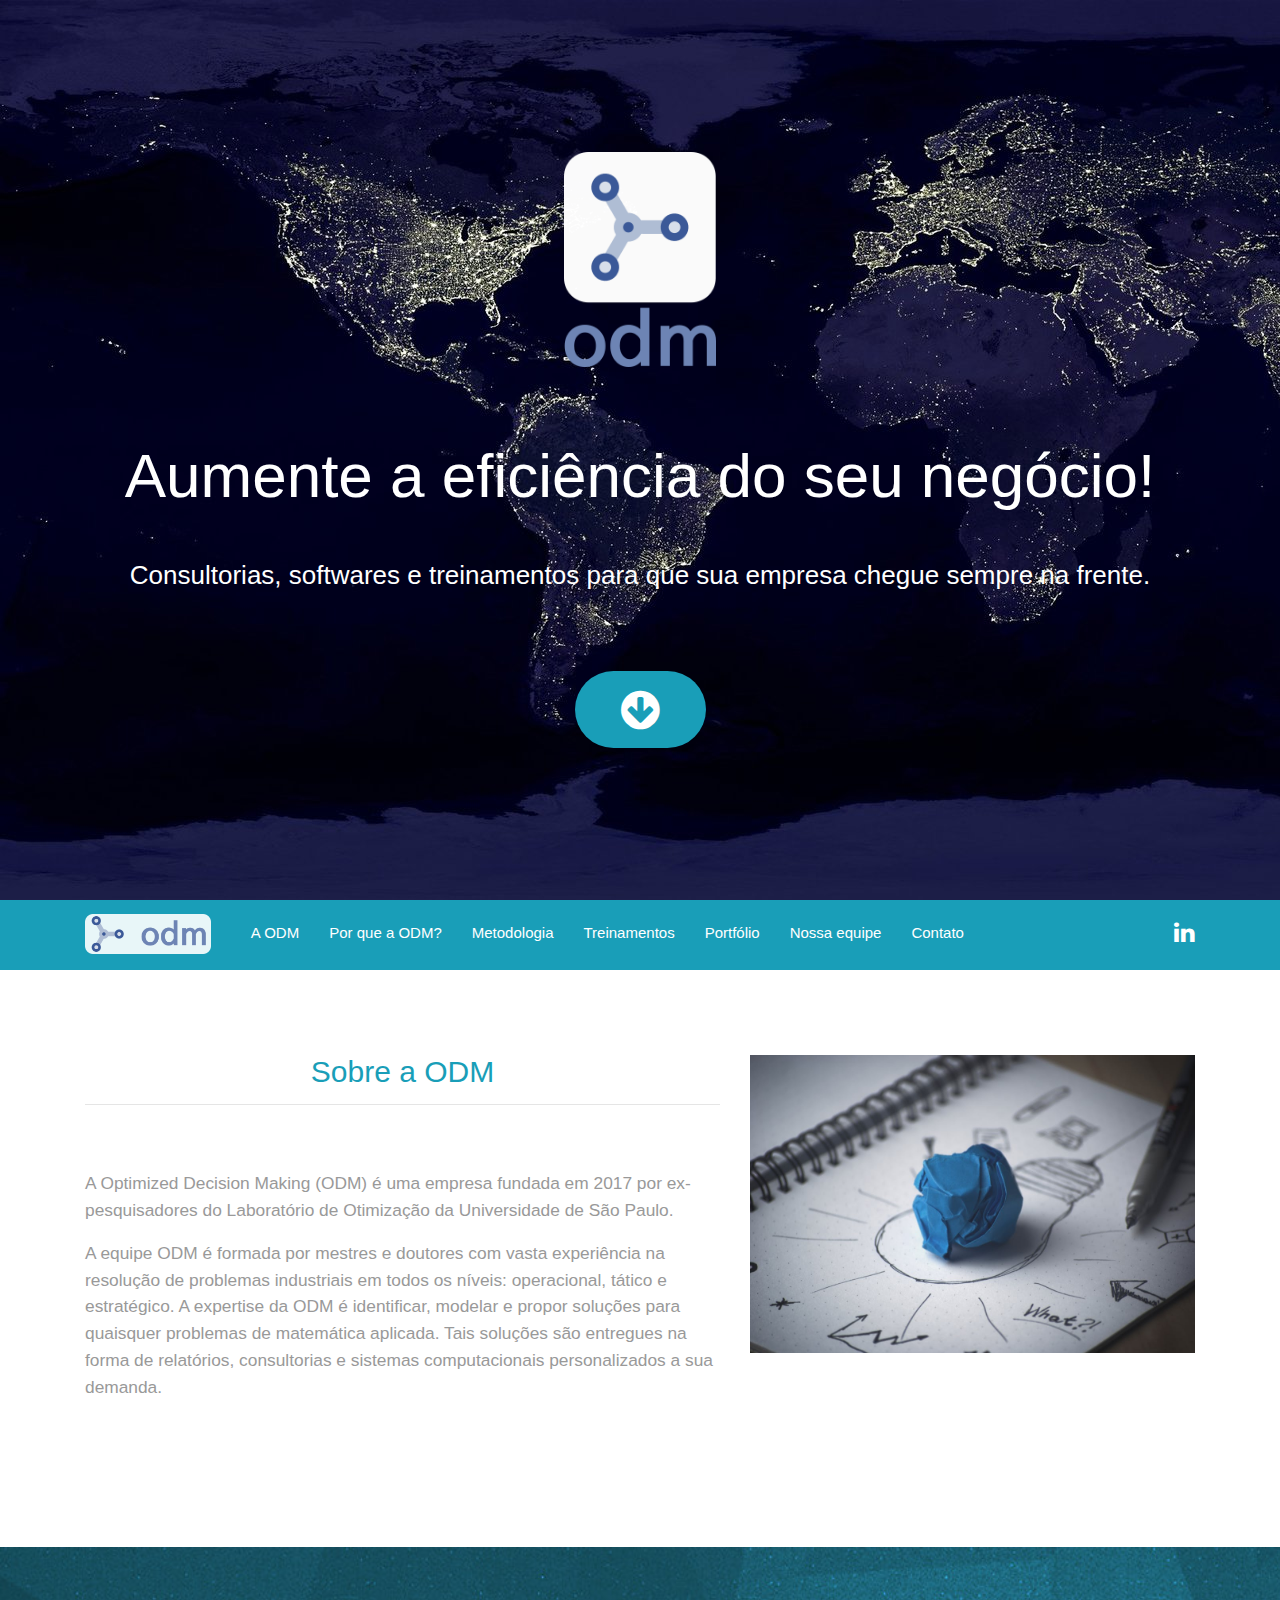
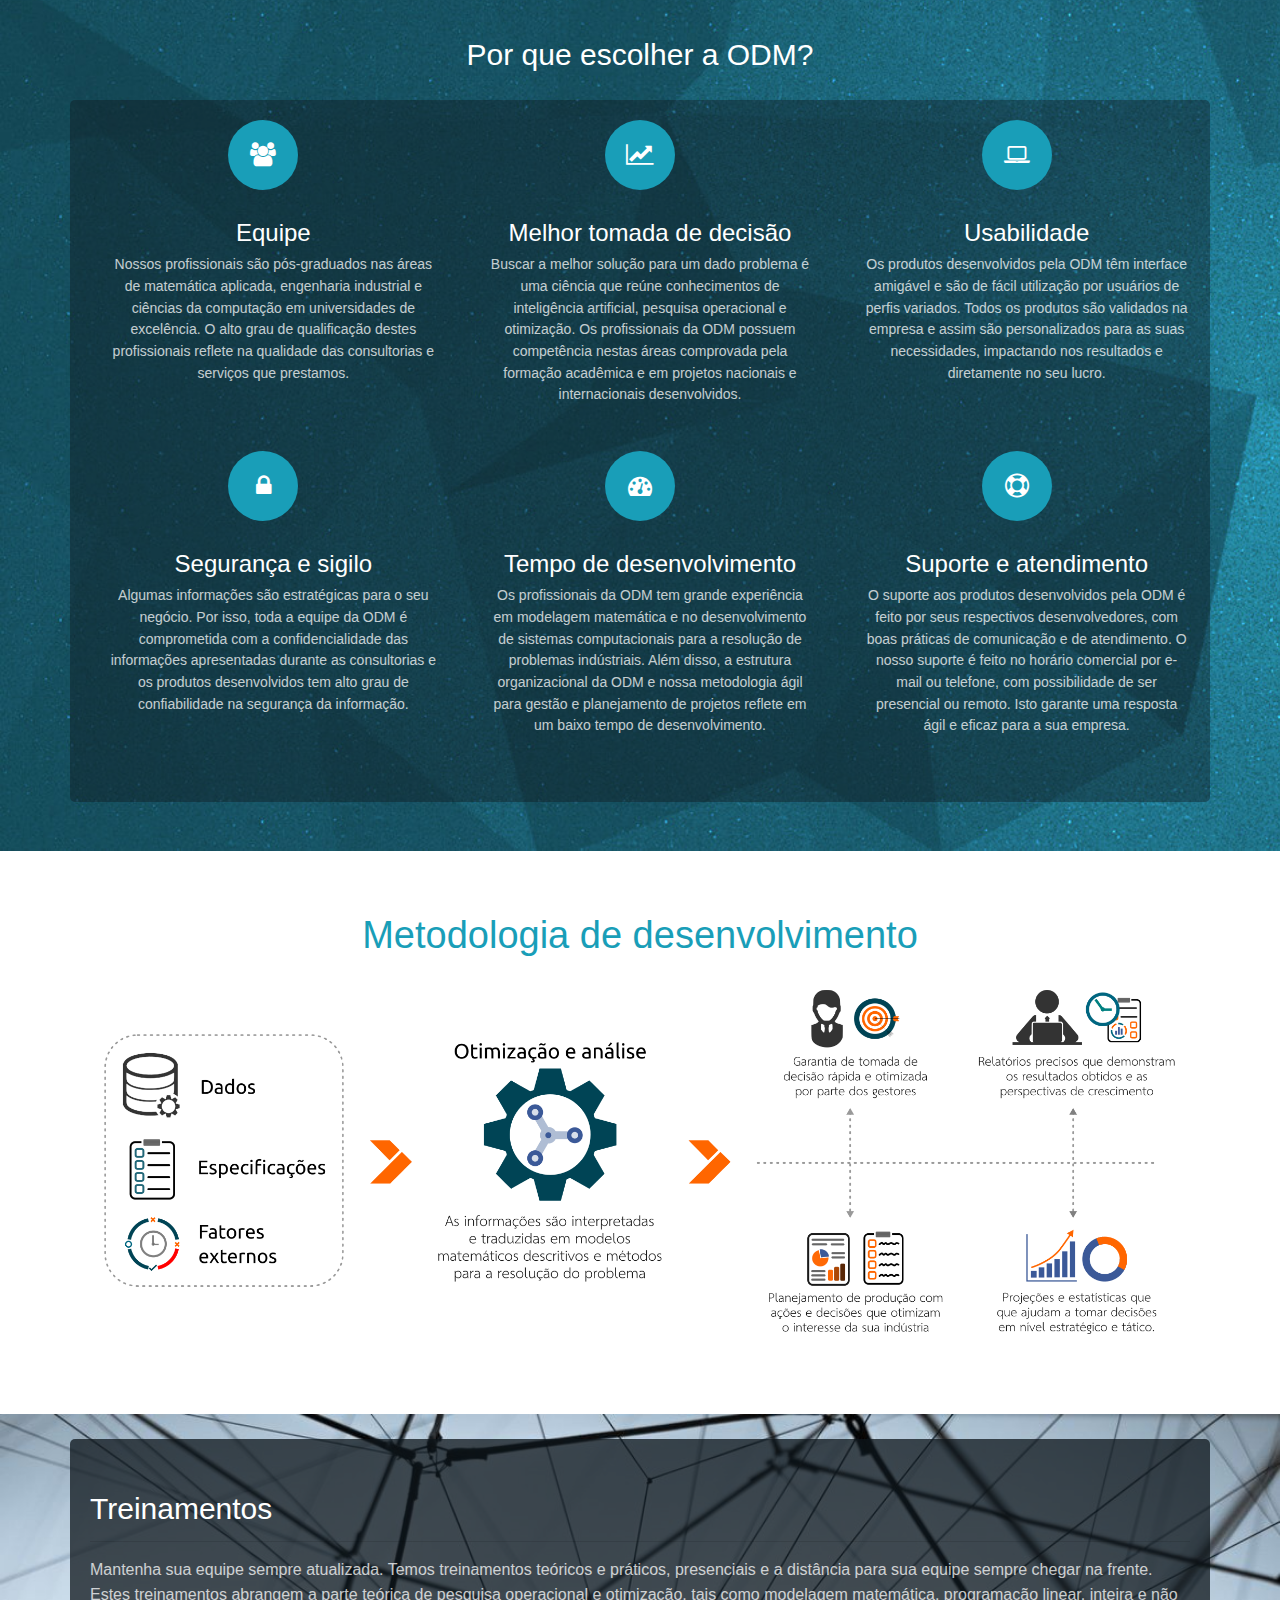
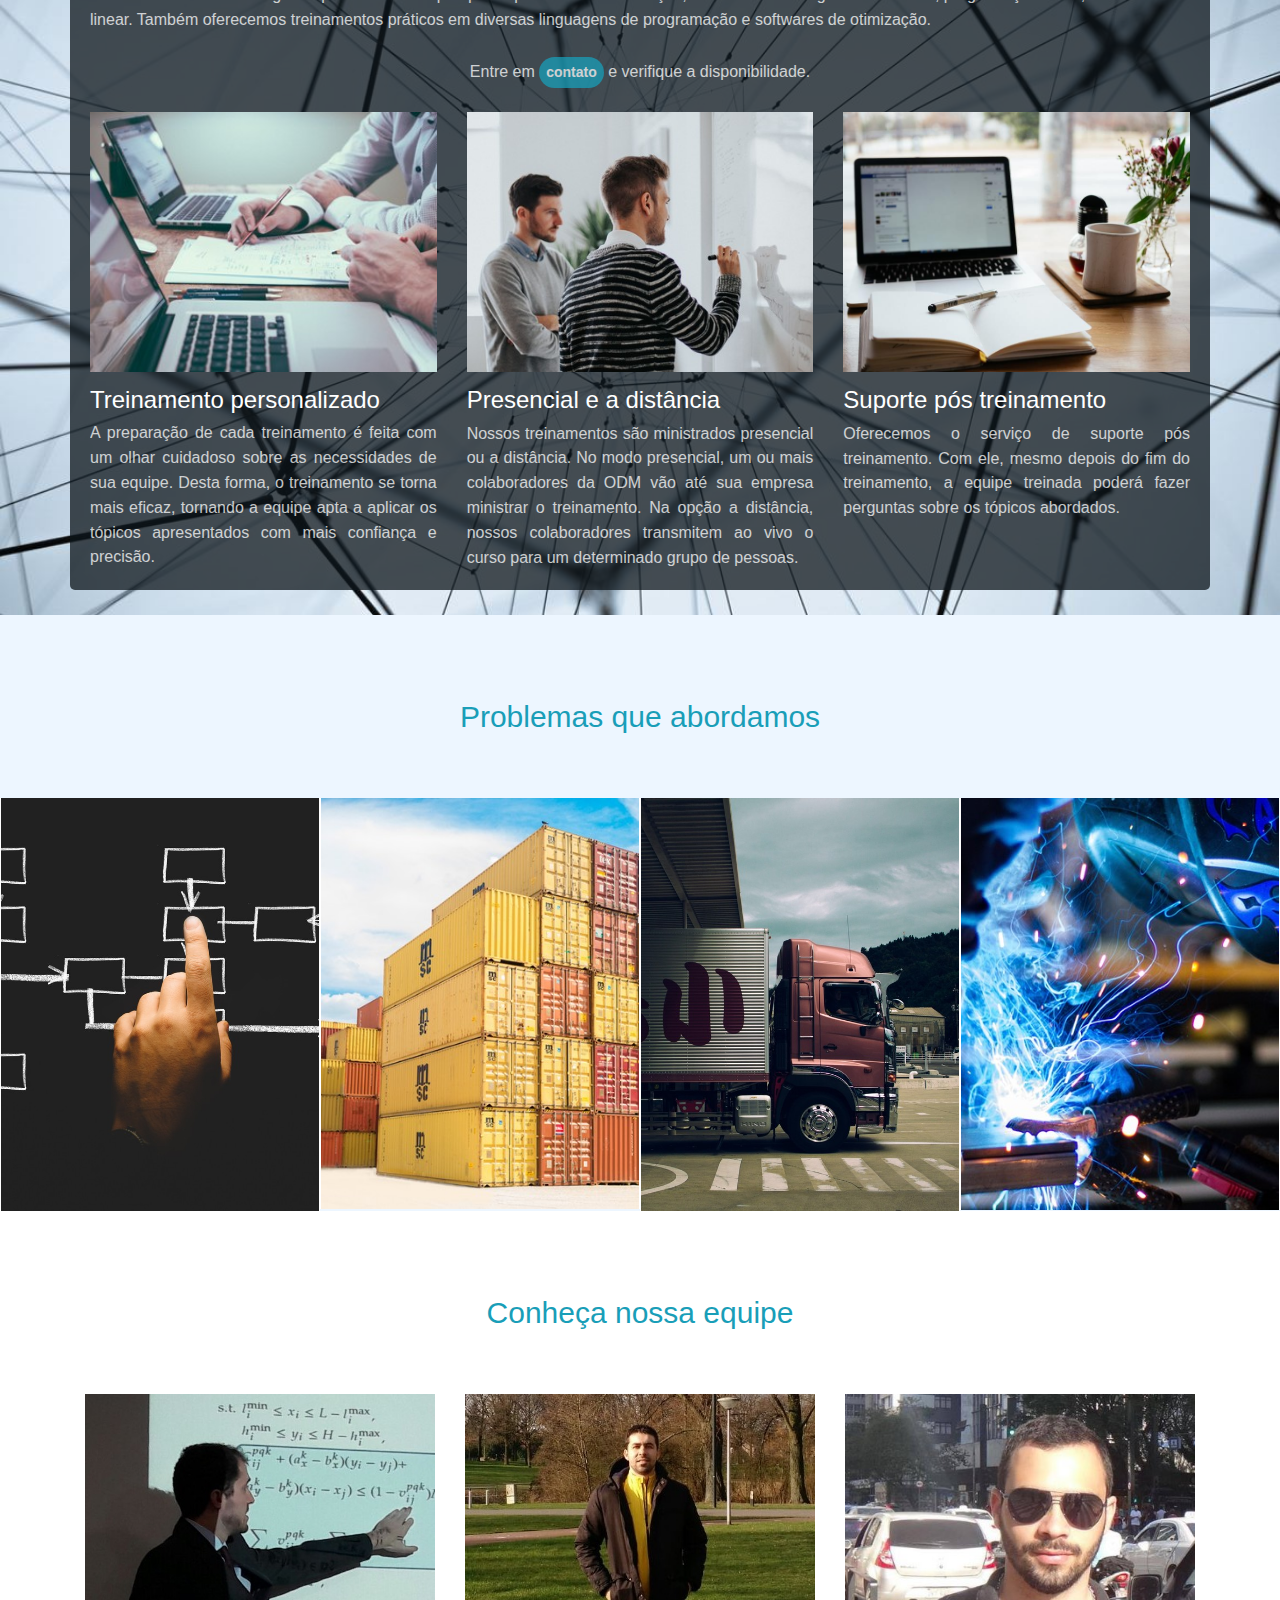
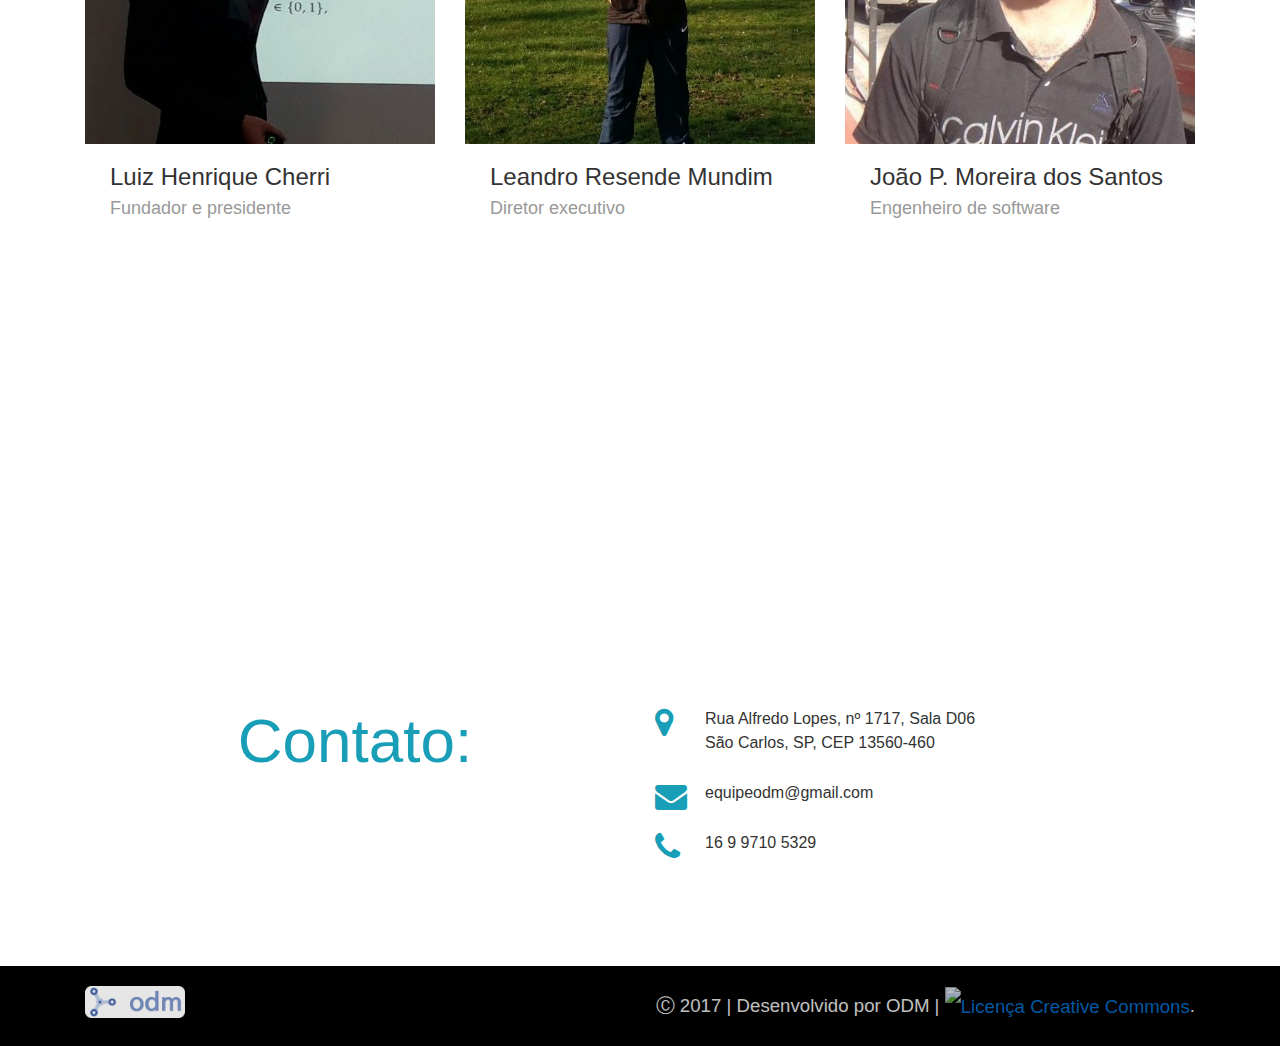
==== index.html @ 111a4052 "Commit message" ====
<!DOCTYPE html>

<html lang="en">
  <head>
    <meta charset="utf-8">
    <title>ODM</title>
    <meta content="width=device-width, initial-scale=1.0" name="viewport">
    <meta content="" name="keywords">
    <meta content="" name="description">
    
    <!-- Facebook Opengraph integration: https://developers.facebook.com/docs/sharing/opengraph -->
    <meta property="og:title" content="">
    <meta property="og:image" content="">
    <meta property="og:url" content="">
    <meta property="og:site_name" content="">
    <meta property="og:description" content="">
    
    <link href="img/favicon.ico" rel="icon">
    <link href="lib/bootstrap/css/bootstrap.min.css" rel="stylesheet">
    <link href="lib/font-awesome/css/font-awesome.min.css" rel="stylesheet">
    <link href="css/style.css" rel="stylesheet">
    
  </head>

  <body>
    <section class="hero">
      <div class="container text-center">
        <div class="row">
          <div class="col-md-12">
            <a class="hero-brand" href="index.html" title="Home"><img alt="Bell Logo" width="90%" src="img/logoB.png"></a>
          </div>
        </div>

        <div class="col-md-12">
          <h1>
            Aumente a eficiência do seu negócio!
          </h1>

          <p class="tagline">
            Consultorias, softwares e treinamentos para que sua empresa chegue sempre na frente.
          </p>
          <a class="btn btn-full" href="#about"><i class="fa fa-arrow-circle-down" style="font-size:45px" aria-hidden="true"></i></a>
        </div>
      </div>
    </section>


    
  <!-- Header -->
  <header id="header">
    <div class="container">
    
      <div id="logo" class="pull-left">
        <a href="index.html"><img src="img/logo2.png" alt="" title="" /></img></a>
      </div>
        
      <nav id="nav-menu-container">
        <ul class="nav-menu">
          <li><a href="#about">A ODM</a></li>
          <li><a href="#whyODM">Por que a ODM?</a></li>
          <li><a href="#metod">Metodologia</a></li>
          <li><a href="#training">Treinamentos</a></li>
          <li><a href="#portfolio">Portfólio</a></li>
          <li><a href="#team">Nossa equipe</a></li>
          <li><a href="#contact">Contato</a></li>
        </ul>
      </nav>
      
      <nav class="nav social-nav pull-right hidden-sm-down">
        <a href="https://www.linkedin.com/company/11337150/" target="_blank"><i class="fa fa-linkedin"></i></a>
      </nav>
    </div>
  </header>
  
    <!-- About -->
    <section class="about" id="about">
      <div class="container">
        <div class="row">
            <div class="feature-col col-lg-7 col-xs-6">
                <h2 class="text-center" style="color: #199EB8;">
                    Sobre a ODM
                    <hr>
               </h2>
                  <p style="font-size: 13pt">
                    A Optimized Decision Making (ODM) é uma empresa fundada em 2017 por ex-pesquisadores do Laboratório de Otimização da Universidade de São Paulo.
                  </p>
                  <p style="font-size: 13pt">
                      A equipe ODM é formada por mestres e doutores com vasta experiência na resolução de problemas industriais em todos os níveis: operacional, tático e estratégico. 
                      A expertise da ODM é identificar, modelar e propor soluções para quaisquer problemas de matemática aplicada. 
                      Tais soluções são entregues na forma de relatórios, consultorias e sistemas computacionais personalizados a sua demanda.<!--, que são desenvolvidos de forma personalizada para que os processos da empresa contratante possam continuar da melhor forma. 
                      Os sistemas computacionais utilizam computação em nuvem e software como serviço, mas dependendo da aplicação pode ser desenvolvido um sistema local.-->
                  </p>
            </div>
            <div class="feature-col col-lg-5 col-xs-6">
                <a><img src="img/idea.jpg" width="100%" alt="" title="" /></img></a>
            </div>
          </div>

        <!--div class="row stats-row">
          <div class="stats-col text-center col-md-3 col-sm-6">
            <div class="circle">
              <span class="stats-no" data-toggle="counter-up">20</span> Artigos publicados
            </div>
          </div>

          <div class="stats-col text-center col-md-3 col-sm-6">
            <div class="circle">
              <span class="stats-no" data-toggle="counter-up">79</span> ???
            </div>
          </div>

          <div class="stats-col text-center col-md-3 col-sm-6">
            <div class="circle">
              <span class="stats-no" data-toggle="counter-up">1,463</span> ???
            </div>
          </div>

          <div class="stats-col text-center col-md-3 col-sm-6">
            <div class="circle">
              <span class="stats-no" data-toggle="counter-up">15</span> ???
            </div>
          </div>
        </div>
      </div-->
    </section>

    

    <!-- Features -->
    <section class="cta" id="whyODM" data-bg-img="img/parallax-bg.jpg" data-settings='{"stellar-background-ratio": 0.6}' data-toggle="parallax-bg">
      
      <h2 class="text-center"> <br/> <br/>
        Por que escolher a ODM?
      </h2>
      
      <br/>

      <div class="container" style="background-color: rgba(14, 22, 27, 0.4); padding: 20px; border-radius:5px">
        

        <div class="row">

          <div class="feature-col col-lg-4 col-md-4 col-xs-12">
            <div class="card card-block text-center" style="background-color: rgba(255, 255, 255, 0)">
              <div>
                <div class="feature-icon">
                  <span class="fa fa-group"></span>
                </div>
              </div>

              <div>
                <h3>
                  Equipe
                </h3>

                <p>
                    Nossos profissionais são pós-graduados nas áreas de matemática aplicada, engenharia industrial e ciências da computação em universidades de excelência. 
                    O alto grau de qualificação destes profissionais reflete na qualidade das consultorias e serviços que prestamos.
                </p>
              </div>
            </div>
          </div>

          <div class="feature-col col-lg-4 col-md-4 col-xs-12">
            <div class="card card-block text-center" style="background-color: rgba(255, 255, 255, 0)">
              <div>
                <div class="feature-icon">
                  <span class="fa fa-line-chart"></span>
                </div>
              </div>

              <div>
                <h3>
                  Melhor tomada de decisão
                </h3>

                <p>
                  Buscar a melhor solução para um dado problema é uma ciência que reúne conhecimentos de inteligência artificial, pesquisa operacional e otimização.  
                  Os profissionais da ODM possuem competência nestas áreas comprovada pela formação acadêmica e em projetos nacionais e internacionais desenvolvidos.
                </p>
              </div>
            </div>
          </div>


          <div class="feature-col col-lg-4 col-md-4 col-xs-12">
            <div class="card card-block text-center" style="background-color: rgba(255, 255, 255, 0)">
              <div>
                <div class="feature-icon">
                  <span class="fa fa-laptop"></span>
                </div>
              </div>

              <div>
                <h3>
                  Usabilidade
                </h3>

                <p>
                    Os produtos desenvolvidos pela ODM têm interface amigável e são de fácil utilização por usuários de perfis variados. 
                    Todos os produtos são validados na empresa e assim são personalizados para as suas necessidades, impactando nos resultados e diretamente no seu lucro. 
                </p>
              </div>
            </div>
          </div>
        </div>



        <div class="row">
          <div class="feature-col col-lg-4 col-md-4 col-xs-12">
            <div class="card card-block text-center" style="background-color: rgba(255, 255, 255, 0)">
              <div>
                <div class="feature-icon">
                  <span class="fa fa-lock"></span>
                </div>
              </div>

              <div>
                <h3>
                  Segurança e sigilo
                </h3>

                <p>
                    Algumas informações são estratégicas para o seu negócio. 
                    Por isso, toda a equipe da ODM é comprometida com a confidencialidade das informações apresentadas durante as consultorias e os produtos desenvolvidos tem alto grau de confiabilidade na segurança da informação.
                </p>
              </div>
            </div>
          </div>

          <div class="feature-col col-lg-4 col-md-4 col-xs-12">
            <div class="card card-block text-center" style="background-color: rgba(255, 255, 255, 0)">
              <div>
                <div class="feature-icon">
                  <span class="fa fa-dashboard"></span>
                </div>
              </div>

              <div>
                <h3>
                  Tempo de desenvolvimento
                </h3>

                <p>
                    Os profissionais da ODM tem grande experiência em modelagem matemática e no desenvolvimento de sistemas computacionais para a resolução de problemas indústriais. 
                    Além disso, a estrutura organizacional da ODM e nossa metodologia ágil para gestão e planejamento de projetos reflete em um baixo tempo de desenvolvimento.
                </p>
              </div>
            </div>
          </div>

          <div class="feature-col col-lg-4 col-md-4 col-xs-12">
            <div class="card card-block text-center" style="background-color: rgba(255, 255, 255, 0)">
                <div>
                  <div class="feature-icon">
                    <span class="fa fa-support"></span>
                  </div>
                </div>
  
                <div>
                  <h3>
                    Suporte e atendimento
                  </h3>
  
                  <p>
                      O suporte aos produtos desenvolvidos pela ODM é feito por seus respectivos desenvolvedores, com boas práticas de comunicação e de atendimento. 
                      O nosso suporte é feito no horário comercial por e-mail ou telefone, com possibilidade de ser presencial ou remoto. 
                      Isto garante uma resposta ágil e eficaz para a sua empresa.
                  </p>
                </div>
              </div>
            </div>


        </div>
      </div>
      <br/>
    </section>





    <!-- NOSSA METODOLOGIA ######################################################################### -->
    <section class="metod" id="metod">
      <h1 id="h1_test">Metodologia de desenvolvimento</h1> 
      <div class="container-fluid" id="metodo">
        <img class="img-circle" alt="" width="100%" src="img/metodology.png">
      </div>
    </section>

    <section class="cta" id="training" data-bg-img="img/cover5.jpeg" data-settings='{"stellar-background-ratio": 0.6}' data-toggle="parallax-bg">
      <div class="container" style="background-color: rgba(14, 22, 27, 0.75); padding: 20px; border-radius:5px">
        
        <h2> <br/>
          Treinamentos
        </h2>
        <hr/>

        <p>
            Mantenha sua equipe sempre atualizada. 
            Temos treinamentos teóricos e práticos, presenciais e a distância para sua equipe sempre chegar na frente. 
            Estes treinamentos abrangem a parte teórica de pesquisa operacional e otimização, tais como modelagem matemática, programação linear, inteira e não linear. 
            Também oferecemos treinamentos práticos em diversas linguagens de programação e softwares de otimização.            
        </p>

        <br/>

        <p style="text-align:center">
          Entre em 
          <a class="btn btn-sm" style="padding: 6px;" href="#contact"> contato </a> 
          e verifique a disponibilidade.
        </p>


        <br/>

        <div class="row">
            <div class="col-md-4 col-sm-12 text-lg-left text-center">
                <img alt="" width="100%" src="img/train5.jpg">
                
                <div>
                  <h3>Treinamento personalizado</h3>
  
                  <p style="text-align:justify">
                      A preparação de cada treinamento é feita com um olhar cuidadoso sobre as necessidades de sua equipe. 
                      Desta forma, o treinamento se torna mais eficaz, tornando a equipe apta a aplicar os tópicos apresentados com mais confiança e precisão. 
                  </p>
                </div>
            </div>
          <div class="col-md-4 col-sm-12 text-lg-left text-center" >
              <img alt="" width="100%" p src="img/train2.jpg">

              <div>
                <h3> Presencial e a distância</h3>

                <p style="text-align:justify">
                    Nossos treinamentos são ministrados presencial ou a distância. 
                    No modo presencial, um ou mais colaboradores da ODM vão até sua empresa ministrar o treinamento. 
                    Na opção a distância, nossos colaboradores transmitem ao vivo o curso para um determinado grupo de pessoas.
                  </p>
              </div>
          </div>
          <div class="col-md-4 col-sm-12 text-lg-left text-center">
              <img alt="" width="100%" src="img/train4.jpg">
              
              <div>
                <h3>Suporte pós treinamento</h3>

                <p style="text-align:justify">
                  Oferecemos o serviço de suporte pós treinamento.
                  Com ele, mesmo depois do fim do treinamento, a equipe treinada poderá fazer perguntas sobre os tópicos abordados.
                </p>
              </div>
          </div>
        </div>
      </div>
    </section>


    <!-- Portfolio -->
    <section class="portfolio" id="portfolio">
      <div class="container text-center">
        <h2>
          Problemas que abordamos
        </h2>
      </div>

      <div class="portfolio-grid">
        <div class="row">
          <div class="col-lg-3 col-sm-6 col-xs-12">
            <div class="card card-block">
              <a><img alt="" src="img/tr2.jpg">
              <div class="portfolio-over">
                <div>
                  <h3 class="card-title">
                    Supply chain
                  </h3>

                  <p class="card-text">
                      Nossos funcionários podem modelar, otimizar e propor ferramentas computacionais para os seus problemas de Supply Chain.
                  </p>
                </div>
              </div></a>
            </div>
          </div>

          <div class="col-lg-3 col-sm-6 col-xs-12">
            <div class="card card-block">
              <a><img alt="" src="img/tr1.jpg">
              <div class="portfolio-over">
                <div>
                  <h3 class="card-title">
                    Problemas de empacotamento
                  </h3>

                  <p class="card-text">
                      Temos ferramentas computacionais robustas para reduzir os custos e o desperdício com os problemas de corte unidimensional, bidimensional como retângulos e itens complexos como engrenagens. Além disso, reduzimos o desperdício de espaço em problemas de empacotamento de itens tridimensionais.
                  </p>
                </div>
              </div></a>
            </div>
          </div>

          <div class="col-lg-3 col-sm-6 col-xs-12">
            <div class="card card-block">
              <a><img alt="" src="img/tr4.jpg">
              <div class="portfolio-over">
                <div>
                  <h3 class="card-title">
                    Planejamento de transporte / logística
                  </h3>

                  <p class="card-text">
                      Quer encontrar o melhor caminho para entregar ou recolher seus produtos?
                      Nossos algoritmos encontram a rota de custo mínimo, reduzindo o desperdício de dinheiro e de tempo. 
                  </p>
                </div>
              </div></a>
            </div>
          </div>

          <div class="col-lg-3 col-sm-6 col-xs-12">
            <div class="card card-block">
              <a><img alt="" src="img/tr5.jpg">
              <div class="portfolio-over">
                <div>
                  <h3 class="card-title">
                    Planejamento e sequenciamento da produção
                  </h3>

                  <p class="card-text">
                      Pensou em organizar a sua linha de produção ou planejar a melhor sequência para produzir os seus produtos? Temos a solução mais econômica. Planejar e sequenciar a produção é uma especialidade da ODM.   
                  </p>
                </div>
              </div></a>
            </div>
          </div>
        </div>
      </div>
    </section>



    <!-- Team -->
    <section class="team" id="team">
      <div class="container">
        <h2 class="text-center">
          Conheça nossa equipe
        </h2>

        <div class="row">
          <div class="col-sm-4 col-xs-6">
            <div class="card card-block">
              <a><img alt="Luiz Henrique Cherri" class="team-img" src="img/fotocherri3.jpg">
              <div class="card-title-wrap">
                <span class="card-title">Luiz Henrique Cherri</span> <span class="card-text">Fundador e presidente</span>
              </div>

              <div class="team-over">
                <h4 class="hidden-md-down">
                  Entre em contato
                </h4>

                <nav class="social-nav">
                  <a href="https://www.linkedin.com/in/luiz-henrique-cherri-08210529/" target="_blank"><i class="fa fa-linkedin"></i></a> 
                  <a href="http://lattes.cnpq.br/2041492253830137"  target="_blank"><img alt="" class="team-img" src="img/lattes.png" style="width: 3.5mm"></a> 
                  <!--a href="#"><i class="fa fa-envelope" target="_blank"></i></a-->
                </nav>

                <p>
                  Doutor em Ciências da Computação e Matemática Computacional pela Universidade de São Paulo
                </p>
                <p>
                  Doutor em Engenharia e Gestão Indústrial pela Universidade do Porto
                </p>
              </div></a>
            </div>
          </div>

          <div class="col-sm-4 col-xs-6">
            <div class="card card-block">
              <a><img alt="Leandro Resende Mundim" class="team-img" src="img/fotoleandro.jpg">
              <div class="card-title-wrap">
                <span class="card-title">Leandro Resende Mundim</span> <span class="card-text">Diretor executivo</span>
              </div>

              <div class="team-over">
                <h4 class="hidden-md-down">
                  Entre em contato
                </h4>

                <nav class="social-nav">
                  <a href="https://www.linkedin.com/in/leandromundim/" target="_blank"><i class="fa fa-linkedin"></i></a> 
                  <a href="http://lattes.cnpq.br/9422218269055551" target="_blank"><img alt="" class="team-img" src="img/lattes.png" style="width: 3.5mm"></a> 
                  <!--a href="#"><i class="fa fa-envelope" target="_blank"></i></a-->
                </nav>

                <p>
                  Doutor em Ciências da Computação e Matemática Computacional pela Universidade de São Paulo
                </p>
              </div></a>
            </div>
          </div>

          <div class="col-sm-4 col-xs-6">
            <div class="card card-block">
              <a><img alt="João" class="team-img" src="img/fotojoao.jpg">
              <div class="card-title-wrap">
                <span class="card-title">João P. Moreira dos Santos</span> <span class="card-text">Engenheiro de software</span>
              </div>

              <div class="team-over">
                <h4 class="hidden-md-down">
                  Entre em contato
                </h4>

                <nav class="social-nav">
                  <a href="https://www.linkedin.com/in/joaomoreira22" target="_blank"><i class="fa fa-linkedin"></i></a> 
                  <a href="http://lattes.cnpq.br/2474278895768267" target="_blank"><img alt="" class="team-img" src="img/lattes.png" style="width: 3.5mm"></a> 
                  <!--a href="#"><i class="fa fa-envelope" target="_blank"></i></a-->
                </nav>

                <p>
                  Mestre em Ciências da Computação Pela Universidade Federal de São Carlos.
                </p>
              </div></a>
            </div>
          </div>
        </div>
    </section>
    <!-- Team -->

    <div id='gmap_canvas' style='height:300px;width:100%;'></div>
      <style>#gmap_canvas img{max-width:none!important;background:none!important}</style>
    </div> 
      
    <section id="contact">
      <div class="container">

        <div class="row">

          <div class="col-md-6 text-center">
              <h1 class="section-title" style="color: #199EB8">Contato:</h1>  <br/>
          </div>
          <div class="col-lg-4">
            <div class="info">


              <div>
                <i class="fa fa-map-marker"></i>
                <p>Rua Alfredo Lopes, nº 1717, Sala D06<br>São Carlos, SP, CEP 13560-460</p>
              </div>
              
              <div>
                <i class="fa fa-envelope"></i>
                <p>equipeodm@gmail.com</p>
              </div>
              
              <div>
                <i class="fa fa-phone"></i>
                <p>16 9 9710 5329</p>
              </div>
            </div>
          </div>
          
          <!--div class="col-lg-6">
            <div class="form">
              <div id="sendmessage">Sua mensagem foi enviada. Obrigado!</div>
              <div id="errormessage"></div>
              <form action="" method="post" role="form" class="contactForm">
                  <div class="form-group">
                    <input type="text" name="name" class="form-control" id="name" placeholder="Nome" data-rule="minlen:4" data-msg="Por favor, digite ao menos 4 caracteres" />
                    <div class="validation"></div>
                  </div>
                  <div class="form-group">
                    <input type="email" class="form-control" name="email" id="email" placeholder="E-mail" data-rule="email" data-msg="Entre com um e-mail válido" />
                    <div class="validation"></div>
                  </div>
                  <div class="form-group">
                    <input type="text" class="form-control" name="subject" id="subject" placeholder="Assunto" data-rule="minlen:4" data-msg="O assunto deve ter ao menos 8 caracteres" />
                    <div class="validation"></div>
                  </div>
                  <div class="form-group">
                    <textarea class="form-control" name="message" rows="6" data-rule="required" data-msg="Por favor, deixe sua mensagem" placeholder="Mensagem"></textarea>
                    <div class="validation"></div>
                  </div>
                  <div class="text-center"><button type="submit">Enviar</button></div>
              </form>
            </div>
          </div-->
          
        </div>
      </div>
    </section>
      

  
    <footer class="site-footer">
      <div class="bottom">
        <div class="container">
          <div class="row">

            <div class="col-lg-2 col-xs-12 text-lg-left text-center">
              
              <a href="index.html"><img src="img/logo2.png" width="100" alt="" title="" /></img></a>
            </div>
            
            <div class="col-lg-10 col-xs-12 text-lg-right text-center">
                <p style="color:white; font-size: 14pt">
                    &#9400; 2017 | Desenvolvido por ODM | 
                    <a rel="license" href="http://creativecommons.org/licenses/by-nc-nd/4.0/" target="_blank"><img alt="Licença Creative Commons" style="border-width:0" src="https://i.creativecommons.org/l/by-nc-nd/4.0/80x15.png" /></a></a>.
                </p>
            </div>
            
          </div>
        </div>
      </div>
    </footer>



    <a class="scrolltop" href="#"><span class="fa fa-angle-up"></span></a> 





    <!-- Required JavaScript Libraries -->
    <script src="lib/jquery/jquery.min.js"></script>
    <script src="lib/superfish/hoverIntent.js"></script>
    <script src="lib/superfish/superfish.min.js"></script>
    <script src="lib/tether/js/tether.min.js"></script>
    <script src="lib/stellar/stellar.min.js"></script>
    <script src="lib/bootstrap/js/bootstrap.min.js"></script>
    <script src="lib/counterup/counterup.min.js"></script>
    <script src="lib/waypoints/waypoints.min.js"></script>
    <script src="lib/easing/easing.js"></script>
    <script src="lib/stickyjs/sticky.js"></script>
    <script src="lib/parallax/parallax.js"></script>
    <script src="lib/lockfixed/lockfixed.min.js"></script>
    
    <!-- Template Specisifc Custom Javascript File -->
    <script src="js/custom.js"></script>
    

    <script src='https://maps.googleapis.com/maps/api/js?v=3.exp&key=AIzaSyC13ahpPsRdCt6YAjKH3DB2IfwyduYQP5A'></script>
    <script type='text/javascript'>
        function init_map(){
            var myOptions = {zoom:16,center:new google.maps.LatLng(-22.0074722,-47.88151570000002),mapTypeId: google.maps.MapTypeId.ROADMAP};
            map = new google.maps.Map(document.getElementById('gmap_canvas'), myOptions);
            marker = new google.maps.Marker({map: map,position: new google.maps.LatLng(-22.0074722,-47.88151570000002)});
            infowindow = new google.maps.InfoWindow({content:'<strong>ODM</strong><br>Rua Alfredo Lopes, 1717, Sala D06<br>13560-460, São Carlos<br>'});
            google.maps.event.addListener(marker, 'click', function(){
              infowindow.open(map,marker);
            });
            infowindow.open(map,marker);
        }
        google.maps.event.addDomListener(window, 'load', init_map);
    </script>
  </body>
</html>
---- css/style.css ----
/*
    Theme Name: Bell
    Theme URL: https://bootstrapmade.com/bell-free-bootstrap-4-template/
    Author: BootstrapMade.com
    Author URL: https://bootstrapmade.com
*/
h1, h2, h3, h4, h5, h6 {
  font-family: "Raleway", Helvetica, Arial, sans-serif;
}

p {
  line-height: 1.55;
  color: #333;
  font-size: 400;
  font-family: "Raleway", Helvetica, Arial, sans-serif;
}

h1 {
  font-size: 62px;
}

h2 {
  font-size: 30px;
  margin-bottom: 65px;
}

h3 {
  font-size: 24px;
}

h4 {
  font-size: 18px;
}

/* ==================================================
  General
  ================================================== */
a {
  -webkit-transition: 0.5s;
  -o-transition: 0.5s;
  transition: 0.5s;
}

/* ==================================================
  Elements
  ================================================== */
.btn {
  background-color: #199EB8;
  font-family: "Roboto", Helvetica, Arial, sans-serif;
  font-weight: 800;
  color: #fff;
  padding: 15px 45px;
  border-radius: 50px;
}

.btn:hover {
  background-color: #324F85;
  color: #fff;
}

.btn:focus {
  color: #fff;
}

.btn-ghost {
  border: 3px solid #fff;
  background-color: transparent;
}

.btn-ghost:hover {
  background-color: #fff;
  color: #199EB8;
}

section {
  padding: 85px 0;
}

.card {
  position: relative;
  padding: 0;
  border: 0;
  border-radius: 0;
  margin: 0;
  overflow: hidden;
}

a:hover {
  text-decoration: none !important;
}

.scrolltop {
  display: none;
  position: fixed;
  bottom: 15px;
  right: 15px;
  width: 42px;
  height: 42px;
  border-radius: 50%;
  background: #199EB8;
  color: #fff;
  text-align: center;
  font-size: 24px;
}

.scrolltop:hover, .scrolltop:active, .scrolltop:focus {
  color: #fff !important;
  opacity: .75;
}

/* ==================================================
  Hero Styling
================================================== */
.hero {
  display: table;
  position: relative;
  background-image: url(../img/cover1.jpeg);
  background-size: cover;
  padding: 150px 0;
  color: #fff;
  width: 100%;
  height: 100vh;
}


.hero:after {
  content: '';
  z-index: 0;
  position: absolute;
  background: rgba(0, 0, 0, 0);
  width: 100%;
  height: 100%;
  left: 0;
  top: 0;
}

.hero .container {
  position: relative;
  z-index: 1;
  text-align: center;
  display: table-cell;
  vertical-align: middle;
  width: 100%;
}

.hero-brand {
  margin-bottom: 75px;
  display: inline-block;
}

.hero-brand:hover {
  opacity: .75;
}

.tagline {
  font-family: "Raleway", Helvetica, Arial, sans-serif;
  font-size: 26px;
  margin: 45px 0 75px 0;
  color: #fff;
}

/* ==================================================
  Header Styling
================================================== */
#header {
  background: #199EB8;
  height: 70px;
}

#header #logo {
  margin: 14px 25px 0 0;
}

#header #logo h1 {
  font-size: 36px;
  margin: 0;
  padding: 2px 0;
  line-height: 1;
  font-family: "Raleway", Helvetica, Arial, sans-serif;
  font-weight: 700;
  letter-spacing: 3px;
  text-transform: uppercase;
}

#header #logo h1 a, #header #logo h1 a:hover {
  color: #fff;
}

#header #logo img {
  padding: 0;
  margin: 0;
  max-height: 40px;
}

@media (max-width: 768px) {
  #header {
    height: 50px;
  }
  #header #logo {
    margin: 10px 0 0 0;
  }
  #header #logo h1 {
    padding: 2px 0;
    font-size: 26px;
  }
  #header #logo img {
    max-height: 30px;
  }
}

#header .social-nav {
  margin-top: 15px;
}

#header .social-nav a {
  font-size: 24px;
  margin-left: 15px;
  color: #fff;
}

#header .social-nav a:hover {
  color: rgba(255, 255, 255, 0.75);
}

/*--------------------------------------------------------------
# Navigation Menu
--------------------------------------------------------------*/
/* Nav Menu Essentials */
.nav-menu, .nav-menu * {
  margin: 0;
  padding: 0;
  list-style: none;
}

.nav-menu ul {
  position: absolute;
  display: none;
  top: 100%;
  left: 0;
  z-index: 99;
}

.nav-menu li {
  position: relative;
  white-space: nowrap;
}

.nav-menu > li {
  float: left;
}

.nav-menu li:hover > ul,
.nav-menu li.sfHover > ul {
  display: block;
}

.nav-menu ul ul {
  top: 0;
  left: 100%;
}

.nav-menu ul li {
  min-width: 180px;
}

/* Nav Menu Arrows */
.sf-arrows .sf-with-ul {
  padding-right: 30px;
}

.sf-arrows .sf-with-ul:after {
  content: "\f107";
  position: absolute;
  right: 15px;
  font-family: FontAwesome;
  font-style: normal;
  font-weight: normal;
}

.sf-arrows ul .sf-with-ul:after {
  content: "\f105";
}

/* Nav Meu Container */
#nav-menu-container {
  margin: 0;
}

@media (max-width: 768px) {
  #nav-menu-container {
    display: none;
  }
}

/* Nav Meu Styling */
.nav-menu a {
  padding: 22px 15px 18px 15px;
  text-decoration: none;
  display: inline-block;
  color: #fff;
  font-family: "Roboto", Helvetica, Arial, sans-serif;
  font-weight: 300;
  font-size: 15px;
  outline: none;
}

.nav-menu a:hover, .nav-menu li:hover > a, .nav-menu .menu-active > a {
  color: rgba(255, 255, 255, 0.75);
}

.nav-menu ul {
  margin: 4px 0 0 15px;
  -webkit-box-shadow: 0px 0px 1px 1px rgba(0, 0, 0, 0.08);
  box-shadow: 0px 0px 1px 1px rgba(0, 0, 0, 0.08);
}

.nav-menu ul li {
  background: #fff;
  border-top: 1px solid #f4f4f4;
}

.nav-menu ul li:first-child {
  border-top: 0;
}

.nav-menu ul li:hover {
  background: #199EB8;
  -webkit-transition: 0.3s;
  -o-transition: 0.3s;
  transition: 0.3s;
}

.nav-menu ul li a {
  color: #333;
  -webkit-transition: none;
  -o-transition: none;
  transition: none;
  padding: 10px 15px;
}

.nav-menu ul li a:hover {
  color: #fff;
}

.nav-menu ul ul {
  margin: 0;
}

/* Mobile Nav Toggle */
#mobile-nav-toggle {
  position: fixed;
  right: 0;
  top: 0;
  z-index: 999;
  margin: 8px 10px 0 0;
  border: 0;
  background: none;
  font-size: 24px;
  display: none;
  -webkit-transition: all 0.4s;
  -o-transition: all 0.4s;
  transition: all 0.4s;
  outline: none;
  cursor: pointer;
}

#mobile-nav-toggle i {
  color: #fff;
}

@media (max-width: 768px) {
  #mobile-nav-toggle {
    display: inline;
  }
}

/* Mobile Nav Styling */
#mobile-nav {
  position: fixed;
  top: 0;
  padding-top: 18px;
  bottom: 0;
  z-index: 998;
  background: rgba(0, 0, 0, 0.9);
  left: -260px;
  width: 260px;
  overflow-y: auto;
  -webkit-transition: 0.4s;
  -o-transition: 0.4s;
  transition: 0.4s;
}

#mobile-nav ul {
  padding: 0;
  margin: 0;
  list-style: none;
}

#mobile-nav ul li {
  position: relative;
}

#mobile-nav ul li a {
  color: #fff;
  font-size: 16px;
  overflow: hidden;
  padding: 10px 22px 10px 15px;
  position: relative;
  text-decoration: none;
  width: 100%;
  display: block;
  outline: none;
}

#mobile-nav ul li a:hover {
  color: #fff;
}

#mobile-nav ul li li {
  padding-left: 30px;
}

#mobile-nav ul .menu-has-children i {
  position: absolute;
  right: 0;
  z-index: 99;
  padding: 15px;
  cursor: pointer;
  color: #fff;
}

#mobile-nav ul .menu-has-children i.fa-chevron-up {
  color: #199EB8;
}

#mobile-nav ul .menu-item-active {
  color: #199EB8;
}

#mobile-body-overly {
  width: 100%;
  height: 100%;
  z-index: 997;
  top: 0;
  left: 0;
  position: fixed;
  background: rgba(0, 0, 0, 0.6);
  display: none;
}

/* Mobile Nav body classes */
body.mobile-nav-active {
  overflow: hidden;
}

body.mobile-nav-active #mobile-nav {
  left: 0;
}

body.mobile-nav-active #mobile-nav-toggle {
  color: #fff;
}

/* ==================================================
  Stats Styling
================================================== */
.stats-row {
  margin-top: 65px;
}

.stats-col .circle {
  display: inline-block;
  width: 160px;
  height: 160px;
  font-family: "Raleway", Helvetica, Arial, sans-serif;
  font-weight: 500;
  color: #666;
  border: 6px solid #199EB8;
  border-radius: 50%;
  padding: 55px 25px 0 25px;
  position: relative;
}

.stats-col .circle .stats-no {
  color: #fff;
  width: 70px;
  height: 70px;
  line-height: 70px;
  top: -25px;
  right: -15px;
  font-family: "Raleway", Helvetica, Arial, sans-serif;
  font-size: 18px;
  background-color: #2E4669;
  position: absolute;
  border-radius: 50%;
  font-weight: 700;
}

/* ==================================================
  Parallax Styling
  ================================================== */
.block {
  color: #fff;
  height: 490px;
  overflow: hidden;
  padding-top: 85px;
}

.block h2 {
  text-transform: uppercase;
  margin-bottom: 15px;
}

.block p {
  color: #fff;
  margin-bottom: 45px;
}

/* ==================================================
  Features Styling
  ================================================== */
.features {
  padding-bottom: 45px;
}

.features h2 {
  color: #199EB8;
}

.feature-col {
  display: table;
  padding-bottom: 45px;
}

.feature-col > div > div {
  display: table-cell;
  vertical-align: middle;
}

.feature-col > div > div:last-child {
  padding-left: 20px;
}

.feature-col .feature-icon {
  width: 70px;
  height: 70px;
  margin-bottom: 15px;
  background: #199EB8;
  color: #fff;
  font-size: 24px;
  text-align: center;
  line-height: 70px;
  border-radius: 50%;
  display: inline-block;
}

.feature-col h3 {
  color: #199EB8;
}

.feature-col p {
  font-family: "Roboto", Helvetica, Arial, sans-serif;
  font-size: 14px;
  color: #999;
}

/* ==================================================
  Call-to-action Styling
  ================================================== */
.cta {
  background-color: #138296;
  background-size: cover;
  padding: 25px 0;
  width: 100%
}


.cta h2 {
  margin-bottom: 5px;
}

.cta h3 {
  margin-top: 15px;
  color: #fff;
}


.cta h4 {
  margin-top: 15px;
  color: #fff;
}



.cta h2,
.cta p {
  color: #fff;
}

.cta p {
  margin-bottom: 0;
  opacity: .75;
}

.cta .btn-ghost {
  position: relative;
  top: 13px;
}

/* ==================================================
  Portfolio Styling
  ================================================== */
.portfolio {
  background-color: #edf6ff;
  padding-bottom: 0;
}

.portfolio h2 {
  color: #199EB8;
  margin-bottom: 25px;
}

.portfolio-grid {
  margin-top: 65px;
}

.portfolio-grid .row {
  margin: 0;
}

.portfolio-grid .row > div {
  padding: 0;
}

.portfolio-grid .row > div .card img {
  width: 100%;
  padding-left: 1px;
  padding-right: 1px;
}

.portfolio-grid .row > div .card .portfolio-over {
  position: absolute;
  display: table-cell;
  vertical-align: middle;
  width: 100%;
  height: 100%;
  background: rgba(0, 0, 0, 0.8);
  top: 0;
  left: 0;
  text-align: center;
  opacity: 0;
  visibility: hidden;
  -webkit-transition: all 0.3s ease;
  -moz-transition: all 0.3s ease;
  -o-transition: all 0.3s ease;
  transition: all 0.3s ease;
}

.portfolio-grid .row > div .card .portfolio-over > div {
  position: relative;
  top: 50%;
  -webkit-transform: translateY(-50%);
  -ms-transform: translateY(-50%);
  transform: translateY(-50%);
}

.portfolio-grid .row > div .card .portfolio-over .card-title {
  color: #fff;
  font-size: 30px;
}

.portfolio-grid .row > div .card .portfolio-over .card-text {
  color: #fff;
  opacity: .75;
  padding: 0 45px;
}

.portfolio-grid .row > div .card:hover .portfolio-over {
  opacity: 1;
  visibility: visible;
}

/* ==================================================
  Team Styling
  ================================================== */
.team h2 {
  color: #199EB8;
}

.team .col-sm-3 {
  padding: 0;
}

.team .card > a {
  display: block;
}

.team .card img {
  width: 100%;
}

.team .card h4 {
  color: #fff;
  text-transform: uppercase;
}

.team .card p {
  font-size: 11px;
  color: #fff;
  opacity: .75;
  margin: 0;
  padding: 0 35px;
}

.team .card .social-nav {
  margin-bottom: 45px;
}

.team .card .social-nav a {
  color: #fff;
  font-size: 16px;
  margin: 0 4px;
}

.team .card .social-nav a:hover {
  opacity: .75;
}

.team .card:hover .team-over {
  opacity: 1;
  visibility: visible;
}

.team .card:hover .card-title-wrap {
  background-color: #199EB8;
}

.team .card:hover .card-title-wrap .card-title, .team .card:hover .card-title-wrap .card-text {
  color: #fff;
}

.team .team-over {
  padding-top: 45px;
  position: absolute;
  width: 100%;
  height: 100%;
  background: rgba(0, 0, 0, 0.8);
  top: 0;
  left: 0;
  text-align: center;
  opacity: 0;
  visibility: hidden;
  -webkit-transition: all 0.3s ease;
  -moz-transition: all 0.3s ease;
  -o-transition: all 0.3s ease;
  transition: all 0.3s ease;
}

.team .card-title-wrap {
  padding: 15px 25px;
  position: relative;
  z-index: 9;
  background-color: #fff;
}

.team .card-title-wrap .card-title, .team .card-title-wrap .card-text {
  font-family: "Raleway", Helvetica, Arial, sans-serif;
  display: block;
  margin: 0;
}

.team .card-title-wrap .card-title {
  font-size: 24px;
  color: #333;
}

.team .card-title-wrap .card-text {
  font-size: 18px;
  color: #999;
}


/* ==================================================
  Method Section
  ================================================== */
#metod {
  padding: 5%
}

#metod h1{
  font-family: "Raleway", Helvetica, Arial, sans-serif;
  color: #199EB8;
  font-size: 38px;
  text-align: center;
}

/*
.img-circle {
  -webkit-animation: fadein 2.5s; // Safari and Chrome 
  -moz-animation: fadein 2.5s; // Firefox 
  -ms-animation: fadein 2.5s; // Internet Explorer 
  -o-animation: fadein 2.5s; // Opera 
  animation: fadein 2.5s;
}
*/

@keyframes fadein {
  from { opacity: 0; }
  to   { opacity: 1; }
}

/* Firefox */
@-moz-keyframes fadein {
  from { opacity: 0; }
  to   { opacity: 1; }
}

/* Safari and Chrome */
@-webkit-keyframes fadein {
  from { opacity: 0; }
  to   { opacity: 1; }
}

/* Internet Explorer */
@-ms-keyframes fadein {
  from { opacity: 0; }
  to   { opacity: 1; }
}​





/* ==================================================
  Contact Section
  ================================================== */
#contact {
  background: #f7f7f7;
  padding: 80px 0;
}

#contact h2 {
  font-family: "Raleway", Helvetica, Arial, sans-serif;
  color: #199EB8;
}

#contact h3 {
  font-family: "Raleway", Helvetica, Arial, sans-serif;
  color: #199EB8;
}

#contact h4 {
  font-family: "Raleway", Helvetica, Arial, sans-serif;
  color: #199EB8;
  padding: 10px 0 10px 0px;
}

#contact .info i {
  font-size: 32px;
  color: #199EB8;
  float: left;
}

#contact .info p {
  padding: 0 0 10px 50px;
  line-height: 24px;
}

#contact .form #sendmessage {
  color: #199EB8;
  border: 1px solid #199EB8;
  display: none;
  text-align: center;
  padding: 15px;
  font-weight: 600;
  margin-bottom: 15px;
}

#contact .form #errormessage {
  color: red;
  display: none;
  border: 1px solid red;
  text-align: center;
  padding: 15px;
  font-weight: 600;
  margin-bottom: 15px;
}

#contact .form #sendmessage.show, #contact .form #errormessage.show, #contact .form .show {
  display: block;
}

#contact .form .validation {
  color: red;
  display: none;
  margin: 0 0 20px;
  font-weight: 400;
  font-size: 13px;
}

#contact .form input, #contact .form textarea {
  border-radius: 0;
  -webkit-box-shadow: none;
  box-shadow: none;
}

#contact .form button[type="submit"] {
  background: #199EB8;
  border: 0;
  padding: 10px 24px;
  color: #fff;
  -webkit-transition: 0.4s;
  -o-transition: 0.4s;
  transition: 0.4s;
}

#contact .form button[type="submit"]:hover {
  background: #23c2e1;
}

/* ==================================================
  Footer Styling
  ================================================== */
.site-footer {
  background-color: #111;
  padding: 0;
}

.site-footer h2, .site-footer p {
  color: #fff;
}

.site-footer p {
  opacity: .75;
  line-height: 2.0925;
}

.site-footer h2,
.site-footer .btn {
  margin-bottom: 25px;
}

.site-footer .social-nav a {
  color: #fff;
  opacity: .25;
}

.site-footer .social-nav a:hover {
  opacity: 1;
}

.site-footer .bottom {
  background-color: #000;
  padding: 20px 0;
}

.site-footer .bottom .list-inline, .site-footer .bottom p {
  margin: 0;
}

.site-footer .bottom .list-inline {
  position: relative;
  top: 5px;
}

.site-footer .bottom .list-inline a {
  color: #fff;
  font-family: "Roboto", Helvetica, Arial, sans-serif;
  margin-right: 15px;
}

.site-footer .bottom .list-inline a:hover {
  color: #199EB8;
}

.site-footer .credits {
  color: #ddd;
}

.site-footer .credits a {
  color: #199EB8;
}

/* ==================================================
  Responsive Styling
  ================================================== */
@media (max-width: 61.9em) {
  section,
  .block,
  .cta {
    padding: 35px 0;
  }
  .features {
    padding-bottom: 5px;
  }
  p,
  .block p {
    margin: 0;
  }
  .hero-brand {
    margin-bottom: 35px;
  }
  .tagline {
    margin: 35px 0;
  }
  h1 {
    font-size: 32px;
    margin: 0;
  }
  h2,
  .tagline {
    font-size: 18px;
  }
  h2 {
    margin-bottom: 25px;
  }
  h3 {
    font-size: 14px;
  }
  .hero {
    padding: 75px 0;
  }
  .stats-col {
    margin-bottom: 25px;
  }
  .block {
    height: auto;
  }
  .feature-col {
    padding-bottom: 30px;
  }
  .portfolio-grid .card h3.card-title {
    font-size: 18px !important;
  }
  .portfolio-grid .card .card-text {
    font-size: 13px;
  }
  .team .team-over {
    padding-top: 20px;
  }
  .team .card .social-nav {
    margin-bottom: 15px;
    padding: 0;
  }
  .site-footer .social-nav {
    margin-bottom: 35px;
  }
  .site-footer .list-inline {
    text-align: center;
    padding-bottom: 15px;
  }
  .site-footer .list-inline li {
    display: inline-block;
  }
}

@media (max-width: 767px) {
  .block {
    padding-left: 30px;
    padding-right: 30px;
  }
}
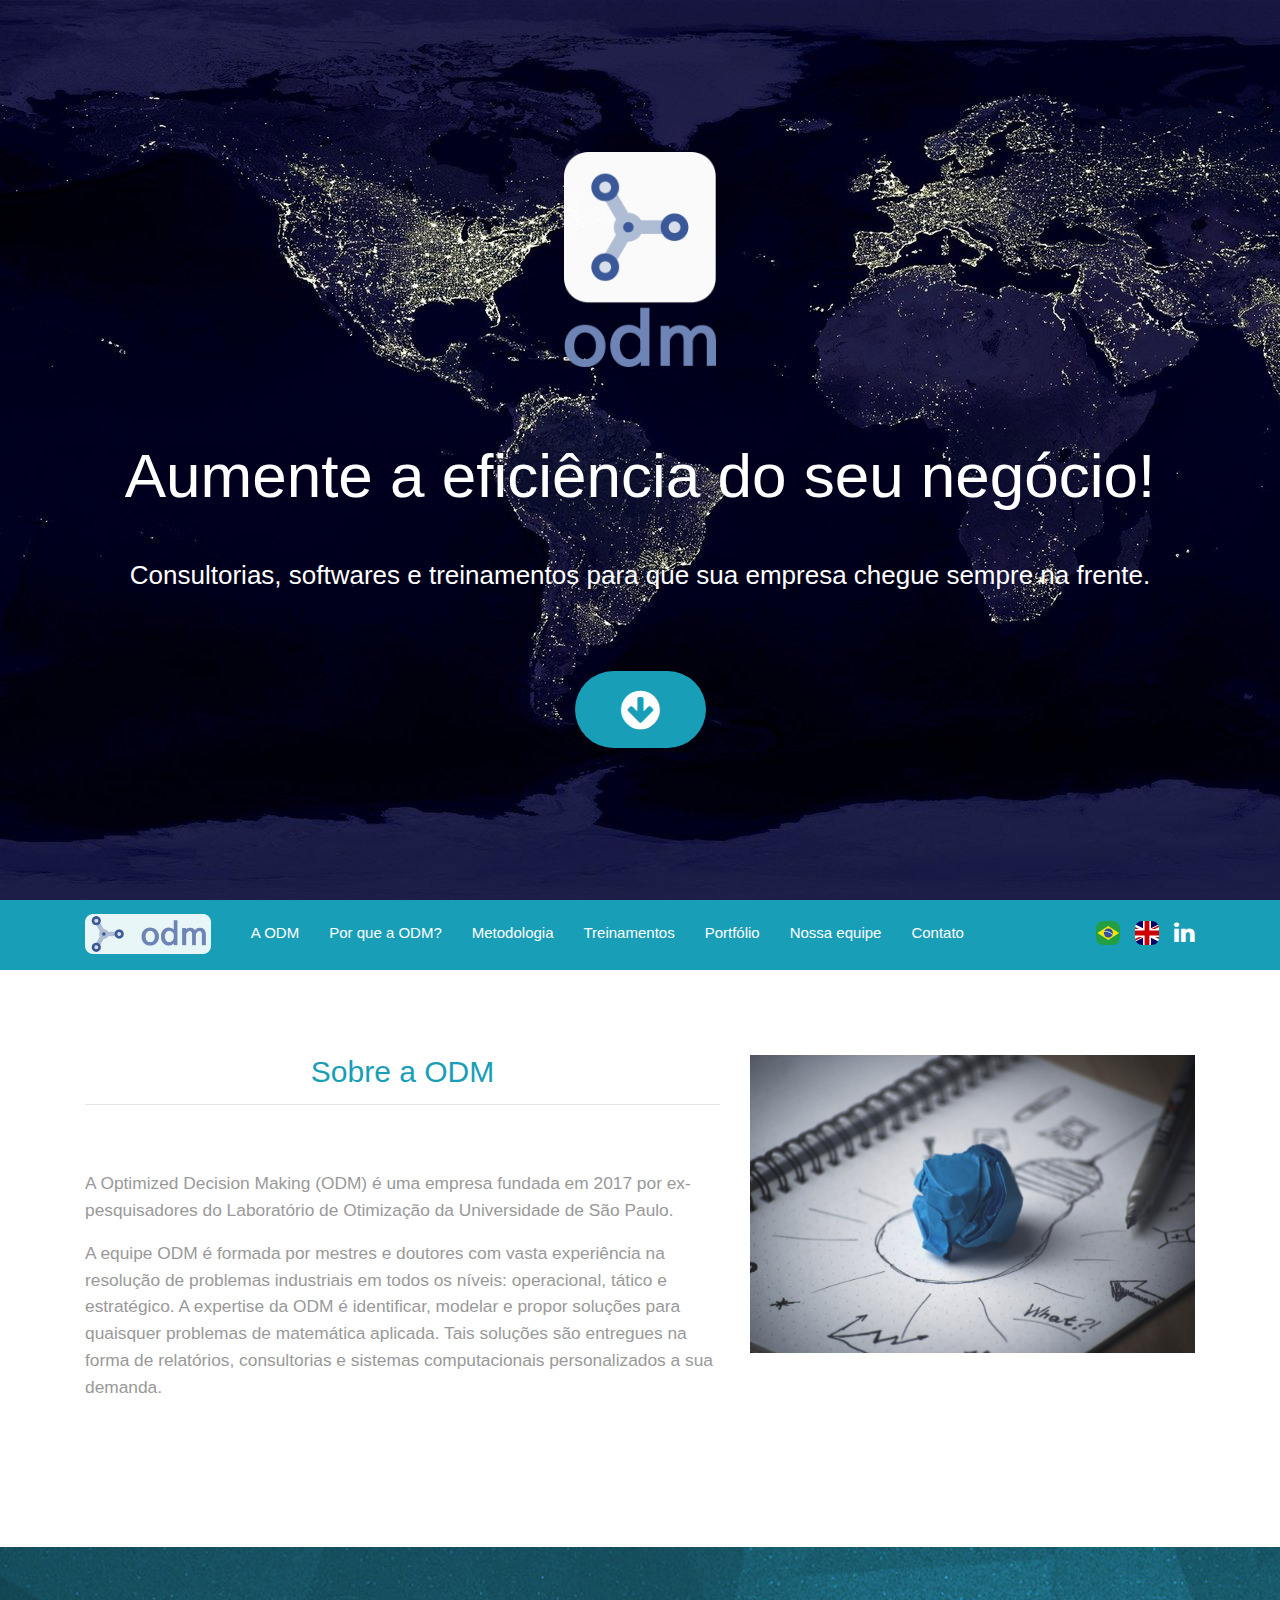
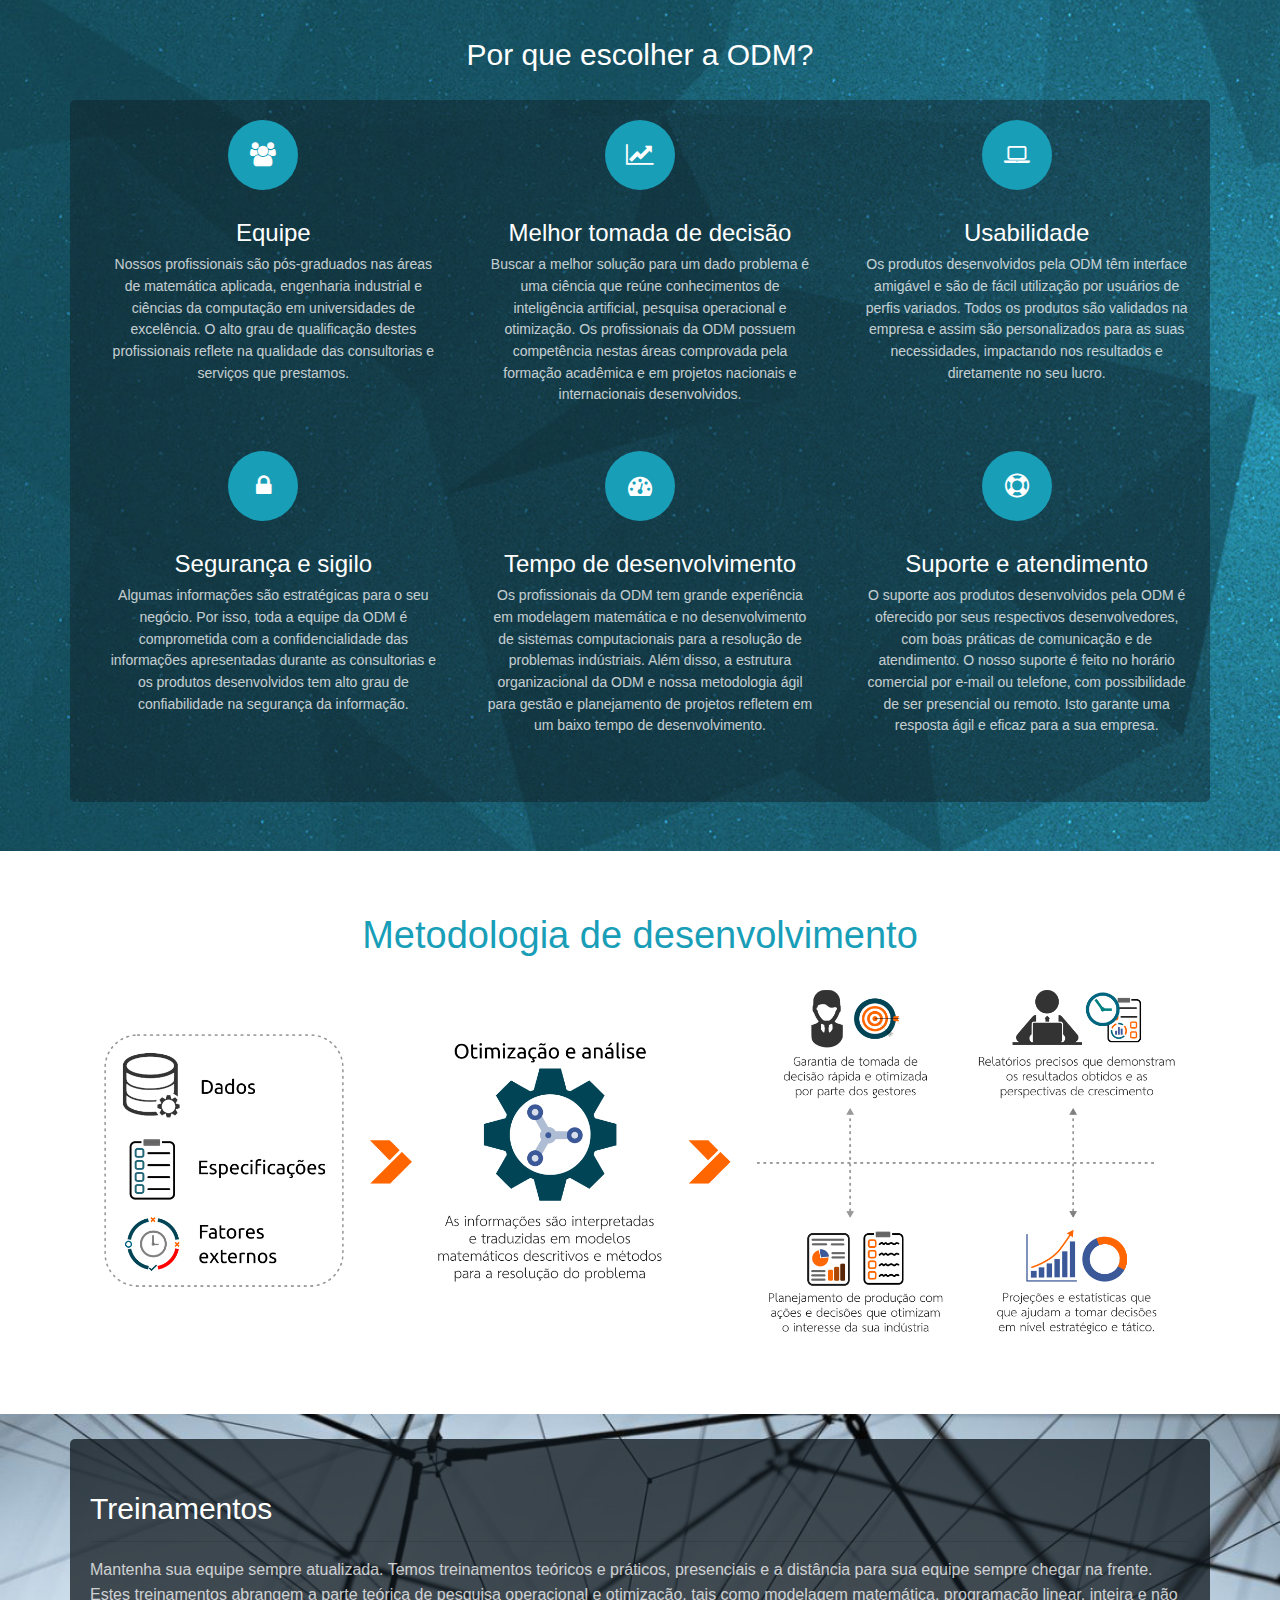
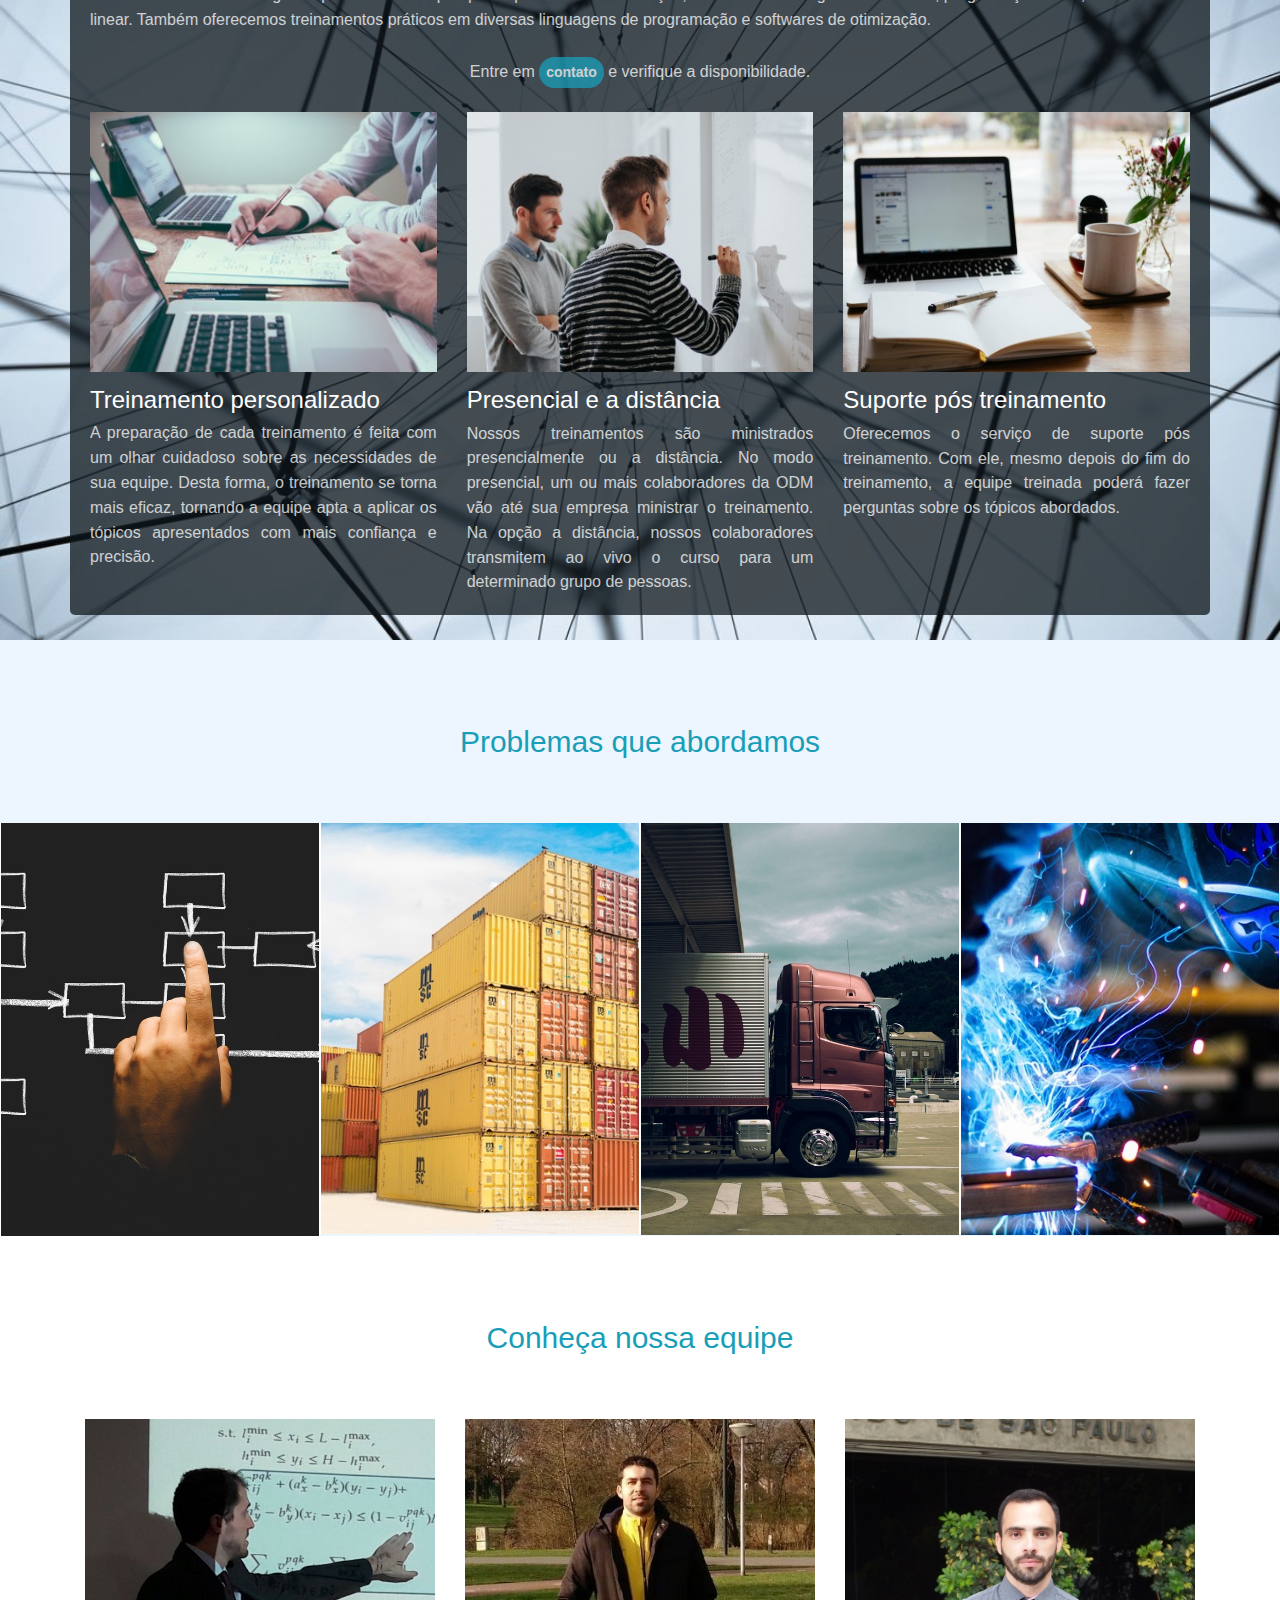
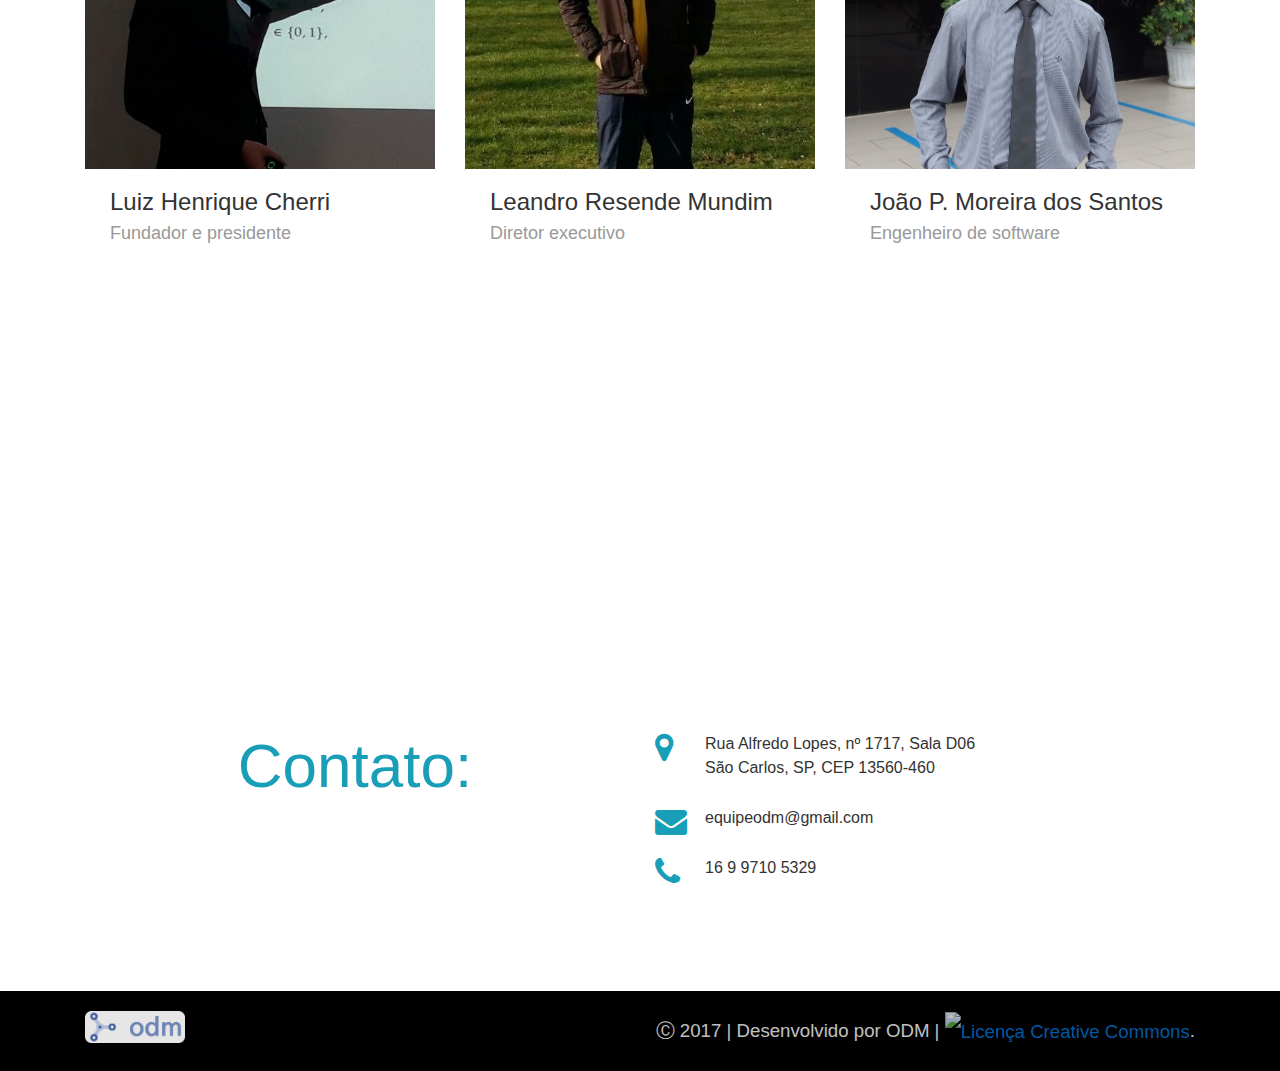
==== commit 0ac1e3b3: "english language add" ====
--- a/index.html
+++ b/index.html
@@ -15,10 +15,11 @@
     <meta property="og:site_name" content="">
     <meta property="og:description" content="">
     
-    <link href="img/favicon.ico" rel="icon">
+    <link href="img/logo_solo.png" rel="icon">
     <link href="lib/bootstrap/css/bootstrap.min.css" rel="stylesheet">
     <link href="lib/font-awesome/css/font-awesome.min.css" rel="stylesheet">
     <link href="css/style.css" rel="stylesheet">
+    <link href="css/flag-icon.css" rel="stylesheet">
     
   </head>
 
@@ -32,11 +33,11 @@
         </div>
 
         <div class="col-md-12">
-          <h1>
+          <h1 class="tagline-hidemedia">
             Aumente a eficiência do seu negócio!
           </h1>
 
-          <p class="tagline">
+          <p class="tagline-heroh2">
             Consultorias, softwares e treinamentos para que sua empresa chegue sempre na frente.
           </p>
           <a class="btn btn-full" href="#about"><i class="fa fa-arrow-circle-down" style="font-size:45px" aria-hidden="true"></i></a>
@@ -67,6 +68,8 @@
       </nav>
       
       <nav class="nav social-nav pull-right hidden-sm-down">
+        <a href="index.html"><span class="flag-icon flag-icon-squared flag-icon-br" style="border-radius: 30%"></span></a> 
+        <a href="index_en.html"><span class="flag-icon flag-icon-squared flag-icon-gb" style="border-radius: 30%"></span></a> 
         <a href="https://www.linkedin.com/company/11337150/" target="_blank"><i class="fa fa-linkedin"></i></a>
       </nav>
     </div>
@@ -244,7 +247,7 @@
 
                 <p>
                     Os profissionais da ODM tem grande experiência em modelagem matemática e no desenvolvimento de sistemas computacionais para a resolução de problemas indústriais. 
-                    Além disso, a estrutura organizacional da ODM e nossa metodologia ágil para gestão e planejamento de projetos reflete em um baixo tempo de desenvolvimento.
+                    Além disso, a estrutura organizacional da ODM e nossa metodologia ágil para gestão e planejamento de projetos refletem em um baixo tempo de desenvolvimento.
                 </p>
               </div>
             </div>
@@ -264,7 +267,7 @@
                   </h3>
   
                   <p>
-                      O suporte aos produtos desenvolvidos pela ODM é feito por seus respectivos desenvolvedores, com boas práticas de comunicação e de atendimento. 
+                      O suporte aos produtos desenvolvidos pela ODM é oferecido por seus respectivos desenvolvedores, com boas práticas de comunicação e de atendimento. 
                       O nosso suporte é feito no horário comercial por e-mail ou telefone, com possibilidade de ser presencial ou remoto. 
                       Isto garante uma resposta ágil e eficaz para a sua empresa.
                   </p>
@@ -285,10 +288,15 @@
     <!-- NOSSA METODOLOGIA ######################################################################### -->
     <section class="metod" id="metod">
       <h1 id="h1_test">Metodologia de desenvolvimento</h1> 
-      <div class="container-fluid" id="metodo">
-        <img class="img-circle" alt="" width="100%" src="img/metodology.png">
-      </div>
-    </section>
+      <div class="container-fluid small" id="metodo">
+          <img alt="" width="100%" src="img/metodologymobi.png"/>
+      </div>
+      <div class="container-fluid full" id="metodo">
+          <img alt="" width="100%" src="img/metodology.png"/>
+      </div>
+    </section>
+
+
 
     <section class="cta" id="training" data-bg-img="img/cover5.jpeg" data-settings='{"stellar-background-ratio": 0.6}' data-toggle="parallax-bg">
       <div class="container" style="background-color: rgba(14, 22, 27, 0.75); padding: 20px; border-radius:5px">
@@ -336,7 +344,7 @@
                 <h3> Presencial e a distância</h3>
 
                 <p style="text-align:justify">
-                    Nossos treinamentos são ministrados presencial ou a distância. 
+                    Nossos treinamentos são ministrados presencialmente ou a distância. 
                     No modo presencial, um ou mais colaboradores da ODM vão até sua empresa ministrar o treinamento. 
                     Na opção a distância, nossos colaboradores transmitem ao vivo o curso para um determinado grupo de pessoas.
                   </p>
@@ -541,10 +549,15 @@
 
         <div class="row">
 
-          <div class="col-md-6 text-center">
-              <h1 class="section-title" style="color: #199EB8">Contato:</h1>  <br/>
-          </div>
-          <div class="col-lg-4">
+          <div class="col-md-6 col-xs-12">
+              <h1 class="text-center" style="color: #199EB8">
+                Contato:
+
+                <br/>
+              </h1>  
+              
+          </div>
+          <div class="col-lg-4  col-xs-12">
             <div class="info">
 
 
--- a/css/style.css
+++ b/css/style.css
@@ -108,6 +108,9 @@
   opacity: .75;
 }
 
+
+
+
 /* ==================================================
   Hero Styling
 ================================================== */
@@ -153,6 +156,13 @@
 }
 
 .tagline {
+  font-family: "Raleway", Helvetica, Arial, sans-serif;
+  font-size: 26px;
+  margin: 45px 0 75px 0;
+  color: #fff;
+}
+
+.tagline-heroh2 {
   font-family: "Raleway", Helvetica, Arial, sans-serif;
   font-size: 26px;
   margin: 45px 0 75px 0;
@@ -784,8 +794,17 @@
   Method Section
   ================================================== */
 #metod {
-  padding: 5%
-}
+  padding: 5%;
+}
+
+#metod .full{
+  display: block;
+}
+#metod .small{
+  display: none;
+}
+
+
 
 #metod h1{
   font-family: "Raleway", Helvetica, Arial, sans-serif;
@@ -794,15 +813,8 @@
   text-align: center;
 }
 
-/*
-.img-circle {
-  -webkit-animation: fadein 2.5s; // Safari and Chrome 
-  -moz-animation: fadein 2.5s; // Firefox 
-  -ms-animation: fadein 2.5s; // Internet Explorer 
-  -o-animation: fadein 2.5s; // Opera 
-  animation: fadein 2.5s;
-}
-*/
+
+
 
 @keyframes fadein {
   from { opacity: 0; }
@@ -985,6 +997,16 @@
   Responsive Styling
   ================================================== */
 @media (max-width: 61.9em) {
+  .tagline-hidemedia {
+    font-size: 0px;
+  }
+
+  .tagline-heroh2 {
+    font-size: 0px;
+    display: none;
+  }
+
+
   section,
   .block,
   .cta {
@@ -1001,7 +1023,7 @@
     margin-bottom: 35px;
   }
   .tagline {
-    margin: 35px 0;
+    margin: 32px 0;
   }
   h1 {
     font-size: 32px;
@@ -1009,13 +1031,15 @@
   }
   h2,
   .tagline {
-    font-size: 18px;
-  }
+    font-size: 26px;
+  }
+
   h2 {
     margin-bottom: 25px;
   }
   h3 {
-    font-size: 14px;
+    font-size: 20px;
+    padding-top: 20px;
   }
   .hero {
     padding: 75px 0;
@@ -1033,7 +1057,7 @@
     font-size: 18px !important;
   }
   .portfolio-grid .card .card-text {
-    font-size: 13px;
+    font-size: 15px;
   }
   .team .team-over {
     padding-top: 20px;
@@ -1059,4 +1083,14 @@
     padding-left: 30px;
     padding-right: 30px;
   }
-}
+
+
+  #metod .full{
+    display: none;
+  }
+  #metod .small{
+    display: block;
+  }
+
+
+}
--- a/css/flag-icon.css
+++ b/css/flag-icon.css
@@ -0,0 +1,1556 @@
+.flag-icon-background {
+  background-size: contain;
+  background-position: 50%;
+  background-repeat: no-repeat;
+}
+.flag-icon {
+  background-size: contain;
+  background-position: 50%;
+  background-repeat: no-repeat;
+  position: relative;
+  display: inline-block;
+  width: 1.33333333em;
+  line-height: 1em;
+}
+.flag-icon:before {
+  content: "\00a0";
+}
+.flag-icon.flag-icon-squared {
+  width: 1em;
+}
+.flag-icon-ad {
+  background-image: url(../flags/4x3/ad.svg);
+}
+.flag-icon-ad.flag-icon-squared {
+  background-image: url(../flags/1x1/ad.svg);
+}
+.flag-icon-ae {
+  background-image: url(../flags/4x3/ae.svg);
+}
+.flag-icon-ae.flag-icon-squared {
+  background-image: url(../flags/1x1/ae.svg);
+}
+.flag-icon-af {
+  background-image: url(../flags/4x3/af.svg);
+}
+.flag-icon-af.flag-icon-squared {
+  background-image: url(../flags/1x1/af.svg);
+}
+.flag-icon-ag {
+  background-image: url(../flags/4x3/ag.svg);
+}
+.flag-icon-ag.flag-icon-squared {
+  background-image: url(../flags/1x1/ag.svg);
+}
+.flag-icon-ai {
+  background-image: url(../flags/4x3/ai.svg);
+}
+.flag-icon-ai.flag-icon-squared {
+  background-image: url(../flags/1x1/ai.svg);
+}
+.flag-icon-al {
+  background-image: url(../flags/4x3/al.svg);
+}
+.flag-icon-al.flag-icon-squared {
+  background-image: url(../flags/1x1/al.svg);
+}
+.flag-icon-am {
+  background-image: url(../flags/4x3/am.svg);
+}
+.flag-icon-am.flag-icon-squared {
+  background-image: url(../flags/1x1/am.svg);
+}
+.flag-icon-ao {
+  background-image: url(../flags/4x3/ao.svg);
+}
+.flag-icon-ao.flag-icon-squared {
+  background-image: url(../flags/1x1/ao.svg);
+}
+.flag-icon-aq {
+  background-image: url(../flags/4x3/aq.svg);
+}
+.flag-icon-aq.flag-icon-squared {
+  background-image: url(../flags/1x1/aq.svg);
+}
+.flag-icon-ar {
+  background-image: url(../flags/4x3/ar.svg);
+}
+.flag-icon-ar.flag-icon-squared {
+  background-image: url(../flags/1x1/ar.svg);
+}
+.flag-icon-as {
+  background-image: url(../flags/4x3/as.svg);
+}
+.flag-icon-as.flag-icon-squared {
+  background-image: url(../flags/1x1/as.svg);
+}
+.flag-icon-at {
+  background-image: url(../flags/4x3/at.svg);
+}
+.flag-icon-at.flag-icon-squared {
+  background-image: url(../flags/1x1/at.svg);
+}
+.flag-icon-au {
+  background-image: url(../flags/4x3/au.svg);
+}
+.flag-icon-au.flag-icon-squared {
+  background-image: url(../flags/1x1/au.svg);
+}
+.flag-icon-aw {
+  background-image: url(../flags/4x3/aw.svg);
+}
+.flag-icon-aw.flag-icon-squared {
+  background-image: url(../flags/1x1/aw.svg);
+}
+.flag-icon-ax {
+  background-image: url(../flags/4x3/ax.svg);
+}
+.flag-icon-ax.flag-icon-squared {
+  background-image: url(../flags/1x1/ax.svg);
+}
+.flag-icon-az {
+  background-image: url(../flags/4x3/az.svg);
+}
+.flag-icon-az.flag-icon-squared {
+  background-image: url(../flags/1x1/az.svg);
+}
+.flag-icon-ba {
+  background-image: url(../flags/4x3/ba.svg);
+}
+.flag-icon-ba.flag-icon-squared {
+  background-image: url(../flags/1x1/ba.svg);
+}
+.flag-icon-bb {
+  background-image: url(../flags/4x3/bb.svg);
+}
+.flag-icon-bb.flag-icon-squared {
+  background-image: url(../flags/1x1/bb.svg);
+}
+.flag-icon-bd {
+  background-image: url(../flags/4x3/bd.svg);
+}
+.flag-icon-bd.flag-icon-squared {
+  background-image: url(../flags/1x1/bd.svg);
+}
+.flag-icon-be {
+  background-image: url(../flags/4x3/be.svg);
+}
+.flag-icon-be.flag-icon-squared {
+  background-image: url(../flags/1x1/be.svg);
+}
+.flag-icon-bf {
+  background-image: url(../flags/4x3/bf.svg);
+}
+.flag-icon-bf.flag-icon-squared {
+  background-image: url(../flags/1x1/bf.svg);
+}
+.flag-icon-bg {
+  background-image: url(../flags/4x3/bg.svg);
+}
+.flag-icon-bg.flag-icon-squared {
+  background-image: url(../flags/1x1/bg.svg);
+}
+.flag-icon-bh {
+  background-image: url(../flags/4x3/bh.svg);
+}
+.flag-icon-bh.flag-icon-squared {
+  background-image: url(../flags/1x1/bh.svg);
+}
+.flag-icon-bi {
+  background-image: url(../flags/4x3/bi.svg);
+}
+.flag-icon-bi.flag-icon-squared {
+  background-image: url(../flags/1x1/bi.svg);
+}
+.flag-icon-bj {
+  background-image: url(../flags/4x3/bj.svg);
+}
+.flag-icon-bj.flag-icon-squared {
+  background-image: url(../flags/1x1/bj.svg);
+}
+.flag-icon-bl {
+  background-image: url(../flags/4x3/bl.svg);
+}
+.flag-icon-bl.flag-icon-squared {
+  background-image: url(../flags/1x1/bl.svg);
+}
+.flag-icon-bm {
+  background-image: url(../flags/4x3/bm.svg);
+}
+.flag-icon-bm.flag-icon-squared {
+  background-image: url(../flags/1x1/bm.svg);
+}
+.flag-icon-bn {
+  background-image: url(../flags/4x3/bn.svg);
+}
+.flag-icon-bn.flag-icon-squared {
+  background-image: url(../flags/1x1/bn.svg);
+}
+.flag-icon-bo {
+  background-image: url(../flags/4x3/bo.svg);
+}
+.flag-icon-bo.flag-icon-squared {
+  background-image: url(../flags/1x1/bo.svg);
+}
+.flag-icon-bq {
+  background-image: url(../flags/4x3/bq.svg);
+}
+.flag-icon-bq.flag-icon-squared {
+  background-image: url(../flags/1x1/bq.svg);
+}
+.flag-icon-br {
+  background-image: url(../flags/4x3/br.svg);
+}
+.flag-icon-br.flag-icon-squared {
+  background-image: url(../flags/1x1/br.svg);
+}
+.flag-icon-bs {
+  background-image: url(../flags/4x3/bs.svg);
+}
+.flag-icon-bs.flag-icon-squared {
+  background-image: url(../flags/1x1/bs.svg);
+}
+.flag-icon-bt {
+  background-image: url(../flags/4x3/bt.svg);
+}
+.flag-icon-bt.flag-icon-squared {
+  background-image: url(../flags/1x1/bt.svg);
+}
+.flag-icon-bv {
+  background-image: url(../flags/4x3/bv.svg);
+}
+.flag-icon-bv.flag-icon-squared {
+  background-image: url(../flags/1x1/bv.svg);
+}
+.flag-icon-bw {
+  background-image: url(../flags/4x3/bw.svg);
+}
+.flag-icon-bw.flag-icon-squared {
+  background-image: url(../flags/1x1/bw.svg);
+}
+.flag-icon-by {
+  background-image: url(../flags/4x3/by.svg);
+}
+.flag-icon-by.flag-icon-squared {
+  background-image: url(../flags/1x1/by.svg);
+}
+.flag-icon-bz {
+  background-image: url(../flags/4x3/bz.svg);
+}
+.flag-icon-bz.flag-icon-squared {
+  background-image: url(../flags/1x1/bz.svg);
+}
+.flag-icon-ca {
+  background-image: url(../flags/4x3/ca.svg);
+}
+.flag-icon-ca.flag-icon-squared {
+  background-image: url(../flags/1x1/ca.svg);
+}
+.flag-icon-cc {
+  background-image: url(../flags/4x3/cc.svg);
+}
+.flag-icon-cc.flag-icon-squared {
+  background-image: url(../flags/1x1/cc.svg);
+}
+.flag-icon-cd {
+  background-image: url(../flags/4x3/cd.svg);
+}
+.flag-icon-cd.flag-icon-squared {
+  background-image: url(../flags/1x1/cd.svg);
+}
+.flag-icon-cf {
+  background-image: url(../flags/4x3/cf.svg);
+}
+.flag-icon-cf.flag-icon-squared {
+  background-image: url(../flags/1x1/cf.svg);
+}
+.flag-icon-cg {
+  background-image: url(../flags/4x3/cg.svg);
+}
+.flag-icon-cg.flag-icon-squared {
+  background-image: url(../flags/1x1/cg.svg);
+}
+.flag-icon-ch {
+  background-image: url(../flags/4x3/ch.svg);
+}
+.flag-icon-ch.flag-icon-squared {
+  background-image: url(../flags/1x1/ch.svg);
+}
+.flag-icon-ci {
+  background-image: url(../flags/4x3/ci.svg);
+}
+.flag-icon-ci.flag-icon-squared {
+  background-image: url(../flags/1x1/ci.svg);
+}
+.flag-icon-ck {
+  background-image: url(../flags/4x3/ck.svg);
+}
+.flag-icon-ck.flag-icon-squared {
+  background-image: url(../flags/1x1/ck.svg);
+}
+.flag-icon-cl {
+  background-image: url(../flags/4x3/cl.svg);
+}
+.flag-icon-cl.flag-icon-squared {
+  background-image: url(../flags/1x1/cl.svg);
+}
+.flag-icon-cm {
+  background-image: url(../flags/4x3/cm.svg);
+}
+.flag-icon-cm.flag-icon-squared {
+  background-image: url(../flags/1x1/cm.svg);
+}
+.flag-icon-cn {
+  background-image: url(../flags/4x3/cn.svg);
+}
+.flag-icon-cn.flag-icon-squared {
+  background-image: url(../flags/1x1/cn.svg);
+}
+.flag-icon-co {
+  background-image: url(../flags/4x3/co.svg);
+}
+.flag-icon-co.flag-icon-squared {
+  background-image: url(../flags/1x1/co.svg);
+}
+.flag-icon-cr {
+  background-image: url(../flags/4x3/cr.svg);
+}
+.flag-icon-cr.flag-icon-squared {
+  background-image: url(../flags/1x1/cr.svg);
+}
+.flag-icon-cu {
+  background-image: url(../flags/4x3/cu.svg);
+}
+.flag-icon-cu.flag-icon-squared {
+  background-image: url(../flags/1x1/cu.svg);
+}
+.flag-icon-cv {
+  background-image: url(../flags/4x3/cv.svg);
+}
+.flag-icon-cv.flag-icon-squared {
+  background-image: url(../flags/1x1/cv.svg);
+}
+.flag-icon-cw {
+  background-image: url(../flags/4x3/cw.svg);
+}
+.flag-icon-cw.flag-icon-squared {
+  background-image: url(../flags/1x1/cw.svg);
+}
+.flag-icon-cx {
+  background-image: url(../flags/4x3/cx.svg);
+}
+.flag-icon-cx.flag-icon-squared {
+  background-image: url(../flags/1x1/cx.svg);
+}
+.flag-icon-cy {
+  background-image: url(../flags/4x3/cy.svg);
+}
+.flag-icon-cy.flag-icon-squared {
+  background-image: url(../flags/1x1/cy.svg);
+}
+.flag-icon-cz {
+  background-image: url(../flags/4x3/cz.svg);
+}
+.flag-icon-cz.flag-icon-squared {
+  background-image: url(../flags/1x1/cz.svg);
+}
+.flag-icon-de {
+  background-image: url(../flags/4x3/de.svg);
+}
+.flag-icon-de.flag-icon-squared {
+  background-image: url(../flags/1x1/de.svg);
+}
+.flag-icon-dj {
+  background-image: url(../flags/4x3/dj.svg);
+}
+.flag-icon-dj.flag-icon-squared {
+  background-image: url(../flags/1x1/dj.svg);
+}
+.flag-icon-dk {
+  background-image: url(../flags/4x3/dk.svg);
+}
+.flag-icon-dk.flag-icon-squared {
+  background-image: url(../flags/1x1/dk.svg);
+}
+.flag-icon-dm {
+  background-image: url(../flags/4x3/dm.svg);
+}
+.flag-icon-dm.flag-icon-squared {
+  background-image: url(../flags/1x1/dm.svg);
+}
+.flag-icon-do {
+  background-image: url(../flags/4x3/do.svg);
+}
+.flag-icon-do.flag-icon-squared {
+  background-image: url(../flags/1x1/do.svg);
+}
+.flag-icon-dz {
+  background-image: url(../flags/4x3/dz.svg);
+}
+.flag-icon-dz.flag-icon-squared {
+  background-image: url(../flags/1x1/dz.svg);
+}
+.flag-icon-ec {
+  background-image: url(../flags/4x3/ec.svg);
+}
+.flag-icon-ec.flag-icon-squared {
+  background-image: url(../flags/1x1/ec.svg);
+}
+.flag-icon-ee {
+  background-image: url(../flags/4x3/ee.svg);
+}
+.flag-icon-ee.flag-icon-squared {
+  background-image: url(../flags/1x1/ee.svg);
+}
+.flag-icon-eg {
+  background-image: url(../flags/4x3/eg.svg);
+}
+.flag-icon-eg.flag-icon-squared {
+  background-image: url(../flags/1x1/eg.svg);
+}
+.flag-icon-eh {
+  background-image: url(../flags/4x3/eh.svg);
+}
+.flag-icon-eh.flag-icon-squared {
+  background-image: url(../flags/1x1/eh.svg);
+}
+.flag-icon-er {
+  background-image: url(../flags/4x3/er.svg);
+}
+.flag-icon-er.flag-icon-squared {
+  background-image: url(../flags/1x1/er.svg);
+}
+.flag-icon-es {
+  background-image: url(../flags/4x3/es.svg);
+}
+.flag-icon-es.flag-icon-squared {
+  background-image: url(../flags/1x1/es.svg);
+}
+.flag-icon-et {
+  background-image: url(../flags/4x3/et.svg);
+}
+.flag-icon-et.flag-icon-squared {
+  background-image: url(../flags/1x1/et.svg);
+}
+.flag-icon-fi {
+  background-image: url(../flags/4x3/fi.svg);
+}
+.flag-icon-fi.flag-icon-squared {
+  background-image: url(../flags/1x1/fi.svg);
+}
+.flag-icon-fj {
+  background-image: url(../flags/4x3/fj.svg);
+}
+.flag-icon-fj.flag-icon-squared {
+  background-image: url(../flags/1x1/fj.svg);
+}
+.flag-icon-fk {
+  background-image: url(../flags/4x3/fk.svg);
+}
+.flag-icon-fk.flag-icon-squared {
+  background-image: url(../flags/1x1/fk.svg);
+}
+.flag-icon-fm {
+  background-image: url(../flags/4x3/fm.svg);
+}
+.flag-icon-fm.flag-icon-squared {
+  background-image: url(../flags/1x1/fm.svg);
+}
+.flag-icon-fo {
+  background-image: url(../flags/4x3/fo.svg);
+}
+.flag-icon-fo.flag-icon-squared {
+  background-image: url(../flags/1x1/fo.svg);
+}
+.flag-icon-fr {
+  background-image: url(../flags/4x3/fr.svg);
+}
+.flag-icon-fr.flag-icon-squared {
+  background-image: url(../flags/1x1/fr.svg);
+}
+.flag-icon-ga {
+  background-image: url(../flags/4x3/ga.svg);
+}
+.flag-icon-ga.flag-icon-squared {
+  background-image: url(../flags/1x1/ga.svg);
+}
+.flag-icon-gb {
+  background-image: url(../flags/4x3/gb.svg);
+}
+.flag-icon-gb.flag-icon-squared {
+  background-image: url(../flags/1x1/gb.svg);
+}
+.flag-icon-gd {
+  background-image: url(../flags/4x3/gd.svg);
+}
+.flag-icon-gd.flag-icon-squared {
+  background-image: url(../flags/1x1/gd.svg);
+}
+.flag-icon-ge {
+  background-image: url(../flags/4x3/ge.svg);
+}
+.flag-icon-ge.flag-icon-squared {
+  background-image: url(../flags/1x1/ge.svg);
+}
+.flag-icon-gf {
+  background-image: url(../flags/4x3/gf.svg);
+}
+.flag-icon-gf.flag-icon-squared {
+  background-image: url(../flags/1x1/gf.svg);
+}
+.flag-icon-gg {
+  background-image: url(../flags/4x3/gg.svg);
+}
+.flag-icon-gg.flag-icon-squared {
+  background-image: url(../flags/1x1/gg.svg);
+}
+.flag-icon-gh {
+  background-image: url(../flags/4x3/gh.svg);
+}
+.flag-icon-gh.flag-icon-squared {
+  background-image: url(../flags/1x1/gh.svg);
+}
+.flag-icon-gi {
+  background-image: url(../flags/4x3/gi.svg);
+}
+.flag-icon-gi.flag-icon-squared {
+  background-image: url(../flags/1x1/gi.svg);
+}
+.flag-icon-gl {
+  background-image: url(../flags/4x3/gl.svg);
+}
+.flag-icon-gl.flag-icon-squared {
+  background-image: url(../flags/1x1/gl.svg);
+}
+.flag-icon-gm {
+  background-image: url(../flags/4x3/gm.svg);
+}
+.flag-icon-gm.flag-icon-squared {
+  background-image: url(../flags/1x1/gm.svg);
+}
+.flag-icon-gn {
+  background-image: url(../flags/4x3/gn.svg);
+}
+.flag-icon-gn.flag-icon-squared {
+  background-image: url(../flags/1x1/gn.svg);
+}
+.flag-icon-gp {
+  background-image: url(../flags/4x3/gp.svg);
+}
+.flag-icon-gp.flag-icon-squared {
+  background-image: url(../flags/1x1/gp.svg);
+}
+.flag-icon-gq {
+  background-image: url(../flags/4x3/gq.svg);
+}
+.flag-icon-gq.flag-icon-squared {
+  background-image: url(../flags/1x1/gq.svg);
+}
+.flag-icon-gr {
+  background-image: url(../flags/4x3/gr.svg);
+}
+.flag-icon-gr.flag-icon-squared {
+  background-image: url(../flags/1x1/gr.svg);
+}
+.flag-icon-gs {
+  background-image: url(../flags/4x3/gs.svg);
+}
+.flag-icon-gs.flag-icon-squared {
+  background-image: url(../flags/1x1/gs.svg);
+}
+.flag-icon-gt {
+  background-image: url(../flags/4x3/gt.svg);
+}
+.flag-icon-gt.flag-icon-squared {
+  background-image: url(../flags/1x1/gt.svg);
+}
+.flag-icon-gu {
+  background-image: url(../flags/4x3/gu.svg);
+}
+.flag-icon-gu.flag-icon-squared {
+  background-image: url(../flags/1x1/gu.svg);
+}
+.flag-icon-gw {
+  background-image: url(../flags/4x3/gw.svg);
+}
+.flag-icon-gw.flag-icon-squared {
+  background-image: url(../flags/1x1/gw.svg);
+}
+.flag-icon-gy {
+  background-image: url(../flags/4x3/gy.svg);
+}
+.flag-icon-gy.flag-icon-squared {
+  background-image: url(../flags/1x1/gy.svg);
+}
+.flag-icon-hk {
+  background-image: url(../flags/4x3/hk.svg);
+}
+.flag-icon-hk.flag-icon-squared {
+  background-image: url(../flags/1x1/hk.svg);
+}
+.flag-icon-hm {
+  background-image: url(../flags/4x3/hm.svg);
+}
+.flag-icon-hm.flag-icon-squared {
+  background-image: url(../flags/1x1/hm.svg);
+}
+.flag-icon-hn {
+  background-image: url(../flags/4x3/hn.svg);
+}
+.flag-icon-hn.flag-icon-squared {
+  background-image: url(../flags/1x1/hn.svg);
+}
+.flag-icon-hr {
+  background-image: url(../flags/4x3/hr.svg);
+}
+.flag-icon-hr.flag-icon-squared {
+  background-image: url(../flags/1x1/hr.svg);
+}
+.flag-icon-ht {
+  background-image: url(../flags/4x3/ht.svg);
+}
+.flag-icon-ht.flag-icon-squared {
+  background-image: url(../flags/1x1/ht.svg);
+}
+.flag-icon-hu {
+  background-image: url(../flags/4x3/hu.svg);
+}
+.flag-icon-hu.flag-icon-squared {
+  background-image: url(../flags/1x1/hu.svg);
+}
+.flag-icon-id {
+  background-image: url(../flags/4x3/id.svg);
+}
+.flag-icon-id.flag-icon-squared {
+  background-image: url(../flags/1x1/id.svg);
+}
+.flag-icon-ie {
+  background-image: url(../flags/4x3/ie.svg);
+}
+.flag-icon-ie.flag-icon-squared {
+  background-image: url(../flags/1x1/ie.svg);
+}
+.flag-icon-il {
+  background-image: url(../flags/4x3/il.svg);
+}
+.flag-icon-il.flag-icon-squared {
+  background-image: url(../flags/1x1/il.svg);
+}
+.flag-icon-im {
+  background-image: url(../flags/4x3/im.svg);
+}
+.flag-icon-im.flag-icon-squared {
+  background-image: url(../flags/1x1/im.svg);
+}
+.flag-icon-in {
+  background-image: url(../flags/4x3/in.svg);
+}
+.flag-icon-in.flag-icon-squared {
+  background-image: url(../flags/1x1/in.svg);
+}
+.flag-icon-io {
+  background-image: url(../flags/4x3/io.svg);
+}
+.flag-icon-io.flag-icon-squared {
+  background-image: url(../flags/1x1/io.svg);
+}
+.flag-icon-iq {
+  background-image: url(../flags/4x3/iq.svg);
+}
+.flag-icon-iq.flag-icon-squared {
+  background-image: url(../flags/1x1/iq.svg);
+}
+.flag-icon-ir {
+  background-image: url(../flags/4x3/ir.svg);
+}
+.flag-icon-ir.flag-icon-squared {
+  background-image: url(../flags/1x1/ir.svg);
+}
+.flag-icon-is {
+  background-image: url(../flags/4x3/is.svg);
+}
+.flag-icon-is.flag-icon-squared {
+  background-image: url(../flags/1x1/is.svg);
+}
+.flag-icon-it {
+  background-image: url(../flags/4x3/it.svg);
+}
+.flag-icon-it.flag-icon-squared {
+  background-image: url(../flags/1x1/it.svg);
+}
+.flag-icon-je {
+  background-image: url(../flags/4x3/je.svg);
+}
+.flag-icon-je.flag-icon-squared {
+  background-image: url(../flags/1x1/je.svg);
+}
+.flag-icon-jm {
+  background-image: url(../flags/4x3/jm.svg);
+}
+.flag-icon-jm.flag-icon-squared {
+  background-image: url(../flags/1x1/jm.svg);
+}
+.flag-icon-jo {
+  background-image: url(../flags/4x3/jo.svg);
+}
+.flag-icon-jo.flag-icon-squared {
+  background-image: url(../flags/1x1/jo.svg);
+}
+.flag-icon-jp {
+  background-image: url(../flags/4x3/jp.svg);
+}
+.flag-icon-jp.flag-icon-squared {
+  background-image: url(../flags/1x1/jp.svg);
+}
+.flag-icon-ke {
+  background-image: url(../flags/4x3/ke.svg);
+}
+.flag-icon-ke.flag-icon-squared {
+  background-image: url(../flags/1x1/ke.svg);
+}
+.flag-icon-kg {
+  background-image: url(../flags/4x3/kg.svg);
+}
+.flag-icon-kg.flag-icon-squared {
+  background-image: url(../flags/1x1/kg.svg);
+}
+.flag-icon-kh {
+  background-image: url(../flags/4x3/kh.svg);
+}
+.flag-icon-kh.flag-icon-squared {
+  background-image: url(../flags/1x1/kh.svg);
+}
+.flag-icon-ki {
+  background-image: url(../flags/4x3/ki.svg);
+}
+.flag-icon-ki.flag-icon-squared {
+  background-image: url(../flags/1x1/ki.svg);
+}
+.flag-icon-km {
+  background-image: url(../flags/4x3/km.svg);
+}
+.flag-icon-km.flag-icon-squared {
+  background-image: url(../flags/1x1/km.svg);
+}
+.flag-icon-kn {
+  background-image: url(../flags/4x3/kn.svg);
+}
+.flag-icon-kn.flag-icon-squared {
+  background-image: url(../flags/1x1/kn.svg);
+}
+.flag-icon-kp {
+  background-image: url(../flags/4x3/kp.svg);
+}
+.flag-icon-kp.flag-icon-squared {
+  background-image: url(../flags/1x1/kp.svg);
+}
+.flag-icon-kr {
+  background-image: url(../flags/4x3/kr.svg);
+}
+.flag-icon-kr.flag-icon-squared {
+  background-image: url(../flags/1x1/kr.svg);
+}
+.flag-icon-kw {
+  background-image: url(../flags/4x3/kw.svg);
+}
+.flag-icon-kw.flag-icon-squared {
+  background-image: url(../flags/1x1/kw.svg);
+}
+.flag-icon-ky {
+  background-image: url(../flags/4x3/ky.svg);
+}
+.flag-icon-ky.flag-icon-squared {
+  background-image: url(../flags/1x1/ky.svg);
+}
+.flag-icon-kz {
+  background-image: url(../flags/4x3/kz.svg);
+}
+.flag-icon-kz.flag-icon-squared {
+  background-image: url(../flags/1x1/kz.svg);
+}
+.flag-icon-la {
+  background-image: url(../flags/4x3/la.svg);
+}
+.flag-icon-la.flag-icon-squared {
+  background-image: url(../flags/1x1/la.svg);
+}
+.flag-icon-lb {
+  background-image: url(../flags/4x3/lb.svg);
+}
+.flag-icon-lb.flag-icon-squared {
+  background-image: url(../flags/1x1/lb.svg);
+}
+.flag-icon-lc {
+  background-image: url(../flags/4x3/lc.svg);
+}
+.flag-icon-lc.flag-icon-squared {
+  background-image: url(../flags/1x1/lc.svg);
+}
+.flag-icon-li {
+  background-image: url(../flags/4x3/li.svg);
+}
+.flag-icon-li.flag-icon-squared {
+  background-image: url(../flags/1x1/li.svg);
+}
+.flag-icon-lk {
+  background-image: url(../flags/4x3/lk.svg);
+}
+.flag-icon-lk.flag-icon-squared {
+  background-image: url(../flags/1x1/lk.svg);
+}
+.flag-icon-lr {
+  background-image: url(../flags/4x3/lr.svg);
+}
+.flag-icon-lr.flag-icon-squared {
+  background-image: url(../flags/1x1/lr.svg);
+}
+.flag-icon-ls {
+  background-image: url(../flags/4x3/ls.svg);
+}
+.flag-icon-ls.flag-icon-squared {
+  background-image: url(../flags/1x1/ls.svg);
+}
+.flag-icon-lt {
+  background-image: url(../flags/4x3/lt.svg);
+}
+.flag-icon-lt.flag-icon-squared {
+  background-image: url(../flags/1x1/lt.svg);
+}
+.flag-icon-lu {
+  background-image: url(../flags/4x3/lu.svg);
+}
+.flag-icon-lu.flag-icon-squared {
+  background-image: url(../flags/1x1/lu.svg);
+}
+.flag-icon-lv {
+  background-image: url(../flags/4x3/lv.svg);
+}
+.flag-icon-lv.flag-icon-squared {
+  background-image: url(../flags/1x1/lv.svg);
+}
+.flag-icon-ly {
+  background-image: url(../flags/4x3/ly.svg);
+}
+.flag-icon-ly.flag-icon-squared {
+  background-image: url(../flags/1x1/ly.svg);
+}
+.flag-icon-ma {
+  background-image: url(../flags/4x3/ma.svg);
+}
+.flag-icon-ma.flag-icon-squared {
+  background-image: url(../flags/1x1/ma.svg);
+}
+.flag-icon-mc {
+  background-image: url(../flags/4x3/mc.svg);
+}
+.flag-icon-mc.flag-icon-squared {
+  background-image: url(../flags/1x1/mc.svg);
+}
+.flag-icon-md {
+  background-image: url(../flags/4x3/md.svg);
+}
+.flag-icon-md.flag-icon-squared {
+  background-image: url(../flags/1x1/md.svg);
+}
+.flag-icon-me {
+  background-image: url(../flags/4x3/me.svg);
+}
+.flag-icon-me.flag-icon-squared {
+  background-image: url(../flags/1x1/me.svg);
+}
+.flag-icon-mf {
+  background-image: url(../flags/4x3/mf.svg);
+}
+.flag-icon-mf.flag-icon-squared {
+  background-image: url(../flags/1x1/mf.svg);
+}
+.flag-icon-mg {
+  background-image: url(../flags/4x3/mg.svg);
+}
+.flag-icon-mg.flag-icon-squared {
+  background-image: url(../flags/1x1/mg.svg);
+}
+.flag-icon-mh {
+  background-image: url(../flags/4x3/mh.svg);
+}
+.flag-icon-mh.flag-icon-squared {
+  background-image: url(../flags/1x1/mh.svg);
+}
+.flag-icon-mk {
+  background-image: url(../flags/4x3/mk.svg);
+}
+.flag-icon-mk.flag-icon-squared {
+  background-image: url(../flags/1x1/mk.svg);
+}
+.flag-icon-ml {
+  background-image: url(../flags/4x3/ml.svg);
+}
+.flag-icon-ml.flag-icon-squared {
+  background-image: url(../flags/1x1/ml.svg);
+}
+.flag-icon-mm {
+  background-image: url(../flags/4x3/mm.svg);
+}
+.flag-icon-mm.flag-icon-squared {
+  background-image: url(../flags/1x1/mm.svg);
+}
+.flag-icon-mn {
+  background-image: url(../flags/4x3/mn.svg);
+}
+.flag-icon-mn.flag-icon-squared {
+  background-image: url(../flags/1x1/mn.svg);
+}
+.flag-icon-mo {
+  background-image: url(../flags/4x3/mo.svg);
+}
+.flag-icon-mo.flag-icon-squared {
+  background-image: url(../flags/1x1/mo.svg);
+}
+.flag-icon-mp {
+  background-image: url(../flags/4x3/mp.svg);
+}
+.flag-icon-mp.flag-icon-squared {
+  background-image: url(../flags/1x1/mp.svg);
+}
+.flag-icon-mq {
+  background-image: url(../flags/4x3/mq.svg);
+}
+.flag-icon-mq.flag-icon-squared {
+  background-image: url(../flags/1x1/mq.svg);
+}
+.flag-icon-mr {
+  background-image: url(../flags/4x3/mr.svg);
+}
+.flag-icon-mr.flag-icon-squared {
+  background-image: url(../flags/1x1/mr.svg);
+}
+.flag-icon-ms {
+  background-image: url(../flags/4x3/ms.svg);
+}
+.flag-icon-ms.flag-icon-squared {
+  background-image: url(../flags/1x1/ms.svg);
+}
+.flag-icon-mt {
+  background-image: url(../flags/4x3/mt.svg);
+}
+.flag-icon-mt.flag-icon-squared {
+  background-image: url(../flags/1x1/mt.svg);
+}
+.flag-icon-mu {
+  background-image: url(../flags/4x3/mu.svg);
+}
+.flag-icon-mu.flag-icon-squared {
+  background-image: url(../flags/1x1/mu.svg);
+}
+.flag-icon-mv {
+  background-image: url(../flags/4x3/mv.svg);
+}
+.flag-icon-mv.flag-icon-squared {
+  background-image: url(../flags/1x1/mv.svg);
+}
+.flag-icon-mw {
+  background-image: url(../flags/4x3/mw.svg);
+}
+.flag-icon-mw.flag-icon-squared {
+  background-image: url(../flags/1x1/mw.svg);
+}
+.flag-icon-mx {
+  background-image: url(../flags/4x3/mx.svg);
+}
+.flag-icon-mx.flag-icon-squared {
+  background-image: url(../flags/1x1/mx.svg);
+}
+.flag-icon-my {
+  background-image: url(../flags/4x3/my.svg);
+}
+.flag-icon-my.flag-icon-squared {
+  background-image: url(../flags/1x1/my.svg);
+}
+.flag-icon-mz {
+  background-image: url(../flags/4x3/mz.svg);
+}
+.flag-icon-mz.flag-icon-squared {
+  background-image: url(../flags/1x1/mz.svg);
+}
+.flag-icon-na {
+  background-image: url(../flags/4x3/na.svg);
+}
+.flag-icon-na.flag-icon-squared {
+  background-image: url(../flags/1x1/na.svg);
+}
+.flag-icon-nc {
+  background-image: url(../flags/4x3/nc.svg);
+}
+.flag-icon-nc.flag-icon-squared {
+  background-image: url(../flags/1x1/nc.svg);
+}
+.flag-icon-ne {
+  background-image: url(../flags/4x3/ne.svg);
+}
+.flag-icon-ne.flag-icon-squared {
+  background-image: url(../flags/1x1/ne.svg);
+}
+.flag-icon-nf {
+  background-image: url(../flags/4x3/nf.svg);
+}
+.flag-icon-nf.flag-icon-squared {
+  background-image: url(../flags/1x1/nf.svg);
+}
+.flag-icon-ng {
+  background-image: url(../flags/4x3/ng.svg);
+}
+.flag-icon-ng.flag-icon-squared {
+  background-image: url(../flags/1x1/ng.svg);
+}
+.flag-icon-ni {
+  background-image: url(../flags/4x3/ni.svg);
+}
+.flag-icon-ni.flag-icon-squared {
+  background-image: url(../flags/1x1/ni.svg);
+}
+.flag-icon-nl {
+  background-image: url(../flags/4x3/nl.svg);
+}
+.flag-icon-nl.flag-icon-squared {
+  background-image: url(../flags/1x1/nl.svg);
+}
+.flag-icon-no {
+  background-image: url(../flags/4x3/no.svg);
+}
+.flag-icon-no.flag-icon-squared {
+  background-image: url(../flags/1x1/no.svg);
+}
+.flag-icon-np {
+  background-image: url(../flags/4x3/np.svg);
+}
+.flag-icon-np.flag-icon-squared {
+  background-image: url(../flags/1x1/np.svg);
+}
+.flag-icon-nr {
+  background-image: url(../flags/4x3/nr.svg);
+}
+.flag-icon-nr.flag-icon-squared {
+  background-image: url(../flags/1x1/nr.svg);
+}
+.flag-icon-nu {
+  background-image: url(../flags/4x3/nu.svg);
+}
+.flag-icon-nu.flag-icon-squared {
+  background-image: url(../flags/1x1/nu.svg);
+}
+.flag-icon-nz {
+  background-image: url(../flags/4x3/nz.svg);
+}
+.flag-icon-nz.flag-icon-squared {
+  background-image: url(../flags/1x1/nz.svg);
+}
+.flag-icon-om {
+  background-image: url(../flags/4x3/om.svg);
+}
+.flag-icon-om.flag-icon-squared {
+  background-image: url(../flags/1x1/om.svg);
+}
+.flag-icon-pa {
+  background-image: url(../flags/4x3/pa.svg);
+}
+.flag-icon-pa.flag-icon-squared {
+  background-image: url(../flags/1x1/pa.svg);
+}
+.flag-icon-pe {
+  background-image: url(../flags/4x3/pe.svg);
+}
+.flag-icon-pe.flag-icon-squared {
+  background-image: url(../flags/1x1/pe.svg);
+}
+.flag-icon-pf {
+  background-image: url(../flags/4x3/pf.svg);
+}
+.flag-icon-pf.flag-icon-squared {
+  background-image: url(../flags/1x1/pf.svg);
+}
+.flag-icon-pg {
+  background-image: url(../flags/4x3/pg.svg);
+}
+.flag-icon-pg.flag-icon-squared {
+  background-image: url(../flags/1x1/pg.svg);
+}
+.flag-icon-ph {
+  background-image: url(../flags/4x3/ph.svg);
+}
+.flag-icon-ph.flag-icon-squared {
+  background-image: url(../flags/1x1/ph.svg);
+}
+.flag-icon-pk {
+  background-image: url(../flags/4x3/pk.svg);
+}
+.flag-icon-pk.flag-icon-squared {
+  background-image: url(../flags/1x1/pk.svg);
+}
+.flag-icon-pl {
+  background-image: url(../flags/4x3/pl.svg);
+}
+.flag-icon-pl.flag-icon-squared {
+  background-image: url(../flags/1x1/pl.svg);
+}
+.flag-icon-pm {
+  background-image: url(../flags/4x3/pm.svg);
+}
+.flag-icon-pm.flag-icon-squared {
+  background-image: url(../flags/1x1/pm.svg);
+}
+.flag-icon-pn {
+  background-image: url(../flags/4x3/pn.svg);
+}
+.flag-icon-pn.flag-icon-squared {
+  background-image: url(../flags/1x1/pn.svg);
+}
+.flag-icon-pr {
+  background-image: url(../flags/4x3/pr.svg);
+}
+.flag-icon-pr.flag-icon-squared {
+  background-image: url(../flags/1x1/pr.svg);
+}
+.flag-icon-ps {
+  background-image: url(../flags/4x3/ps.svg);
+}
+.flag-icon-ps.flag-icon-squared {
+  background-image: url(../flags/1x1/ps.svg);
+}
+.flag-icon-pt {
+  background-image: url(../flags/4x3/pt.svg);
+}
+.flag-icon-pt.flag-icon-squared {
+  background-image: url(../flags/1x1/pt.svg);
+}
+.flag-icon-pw {
+  background-image: url(../flags/4x3/pw.svg);
+}
+.flag-icon-pw.flag-icon-squared {
+  background-image: url(../flags/1x1/pw.svg);
+}
+.flag-icon-py {
+  background-image: url(../flags/4x3/py.svg);
+}
+.flag-icon-py.flag-icon-squared {
+  background-image: url(../flags/1x1/py.svg);
+}
+.flag-icon-qa {
+  background-image: url(../flags/4x3/qa.svg);
+}
+.flag-icon-qa.flag-icon-squared {
+  background-image: url(../flags/1x1/qa.svg);
+}
+.flag-icon-re {
+  background-image: url(../flags/4x3/re.svg);
+}
+.flag-icon-re.flag-icon-squared {
+  background-image: url(../flags/1x1/re.svg);
+}
+.flag-icon-ro {
+  background-image: url(../flags/4x3/ro.svg);
+}
+.flag-icon-ro.flag-icon-squared {
+  background-image: url(../flags/1x1/ro.svg);
+}
+.flag-icon-rs {
+  background-image: url(../flags/4x3/rs.svg);
+}
+.flag-icon-rs.flag-icon-squared {
+  background-image: url(../flags/1x1/rs.svg);
+}
+.flag-icon-ru {
+  background-image: url(../flags/4x3/ru.svg);
+}
+.flag-icon-ru.flag-icon-squared {
+  background-image: url(../flags/1x1/ru.svg);
+}
+.flag-icon-rw {
+  background-image: url(../flags/4x3/rw.svg);
+}
+.flag-icon-rw.flag-icon-squared {
+  background-image: url(../flags/1x1/rw.svg);
+}
+.flag-icon-sa {
+  background-image: url(../flags/4x3/sa.svg);
+}
+.flag-icon-sa.flag-icon-squared {
+  background-image: url(../flags/1x1/sa.svg);
+}
+.flag-icon-sb {
+  background-image: url(../flags/4x3/sb.svg);
+}
+.flag-icon-sb.flag-icon-squared {
+  background-image: url(../flags/1x1/sb.svg);
+}
+.flag-icon-sc {
+  background-image: url(../flags/4x3/sc.svg);
+}
+.flag-icon-sc.flag-icon-squared {
+  background-image: url(../flags/1x1/sc.svg);
+}
+.flag-icon-sd {
+  background-image: url(../flags/4x3/sd.svg);
+}
+.flag-icon-sd.flag-icon-squared {
+  background-image: url(../flags/1x1/sd.svg);
+}
+.flag-icon-se {
+  background-image: url(../flags/4x3/se.svg);
+}
+.flag-icon-se.flag-icon-squared {
+  background-image: url(../flags/1x1/se.svg);
+}
+.flag-icon-sg {
+  background-image: url(../flags/4x3/sg.svg);
+}
+.flag-icon-sg.flag-icon-squared {
+  background-image: url(../flags/1x1/sg.svg);
+}
+.flag-icon-sh {
+  background-image: url(../flags/4x3/sh.svg);
+}
+.flag-icon-sh.flag-icon-squared {
+  background-image: url(../flags/1x1/sh.svg);
+}
+.flag-icon-si {
+  background-image: url(../flags/4x3/si.svg);
+}
+.flag-icon-si.flag-icon-squared {
+  background-image: url(../flags/1x1/si.svg);
+}
+.flag-icon-sj {
+  background-image: url(../flags/4x3/sj.svg);
+}
+.flag-icon-sj.flag-icon-squared {
+  background-image: url(../flags/1x1/sj.svg);
+}
+.flag-icon-sk {
+  background-image: url(../flags/4x3/sk.svg);
+}
+.flag-icon-sk.flag-icon-squared {
+  background-image: url(../flags/1x1/sk.svg);
+}
+.flag-icon-sl {
+  background-image: url(../flags/4x3/sl.svg);
+}
+.flag-icon-sl.flag-icon-squared {
+  background-image: url(../flags/1x1/sl.svg);
+}
+.flag-icon-sm {
+  background-image: url(../flags/4x3/sm.svg);
+}
+.flag-icon-sm.flag-icon-squared {
+  background-image: url(../flags/1x1/sm.svg);
+}
+.flag-icon-sn {
+  background-image: url(../flags/4x3/sn.svg);
+}
+.flag-icon-sn.flag-icon-squared {
+  background-image: url(../flags/1x1/sn.svg);
+}
+.flag-icon-so {
+  background-image: url(../flags/4x3/so.svg);
+}
+.flag-icon-so.flag-icon-squared {
+  background-image: url(../flags/1x1/so.svg);
+}
+.flag-icon-sr {
+  background-image: url(../flags/4x3/sr.svg);
+}
+.flag-icon-sr.flag-icon-squared {
+  background-image: url(../flags/1x1/sr.svg);
+}
+.flag-icon-ss {
+  background-image: url(../flags/4x3/ss.svg);
+}
+.flag-icon-ss.flag-icon-squared {
+  background-image: url(../flags/1x1/ss.svg);
+}
+.flag-icon-st {
+  background-image: url(../flags/4x3/st.svg);
+}
+.flag-icon-st.flag-icon-squared {
+  background-image: url(../flags/1x1/st.svg);
+}
+.flag-icon-sv {
+  background-image: url(../flags/4x3/sv.svg);
+}
+.flag-icon-sv.flag-icon-squared {
+  background-image: url(../flags/1x1/sv.svg);
+}
+.flag-icon-sx {
+  background-image: url(../flags/4x3/sx.svg);
+}
+.flag-icon-sx.flag-icon-squared {
+  background-image: url(../flags/1x1/sx.svg);
+}
+.flag-icon-sy {
+  background-image: url(../flags/4x3/sy.svg);
+}
+.flag-icon-sy.flag-icon-squared {
+  background-image: url(../flags/1x1/sy.svg);
+}
+.flag-icon-sz {
+  background-image: url(../flags/4x3/sz.svg);
+}
+.flag-icon-sz.flag-icon-squared {
+  background-image: url(../flags/1x1/sz.svg);
+}
+.flag-icon-tc {
+  background-image: url(../flags/4x3/tc.svg);
+}
+.flag-icon-tc.flag-icon-squared {
+  background-image: url(../flags/1x1/tc.svg);
+}
+.flag-icon-td {
+  background-image: url(../flags/4x3/td.svg);
+}
+.flag-icon-td.flag-icon-squared {
+  background-image: url(../flags/1x1/td.svg);
+}
+.flag-icon-tf {
+  background-image: url(../flags/4x3/tf.svg);
+}
+.flag-icon-tf.flag-icon-squared {
+  background-image: url(../flags/1x1/tf.svg);
+}
+.flag-icon-tg {
+  background-image: url(../flags/4x3/tg.svg);
+}
+.flag-icon-tg.flag-icon-squared {
+  background-image: url(../flags/1x1/tg.svg);
+}
+.flag-icon-th {
+  background-image: url(../flags/4x3/th.svg);
+}
+.flag-icon-th.flag-icon-squared {
+  background-image: url(../flags/1x1/th.svg);
+}
+.flag-icon-tj {
+  background-image: url(../flags/4x3/tj.svg);
+}
+.flag-icon-tj.flag-icon-squared {
+  background-image: url(../flags/1x1/tj.svg);
+}
+.flag-icon-tk {
+  background-image: url(../flags/4x3/tk.svg);
+}
+.flag-icon-tk.flag-icon-squared {
+  background-image: url(../flags/1x1/tk.svg);
+}
+.flag-icon-tl {
+  background-image: url(../flags/4x3/tl.svg);
+}
+.flag-icon-tl.flag-icon-squared {
+  background-image: url(../flags/1x1/tl.svg);
+}
+.flag-icon-tm {
+  background-image: url(../flags/4x3/tm.svg);
+}
+.flag-icon-tm.flag-icon-squared {
+  background-image: url(../flags/1x1/tm.svg);
+}
+.flag-icon-tn {
+  background-image: url(../flags/4x3/tn.svg);
+}
+.flag-icon-tn.flag-icon-squared {
+  background-image: url(../flags/1x1/tn.svg);
+}
+.flag-icon-to {
+  background-image: url(../flags/4x3/to.svg);
+}
+.flag-icon-to.flag-icon-squared {
+  background-image: url(../flags/1x1/to.svg);
+}
+.flag-icon-tr {
+  background-image: url(../flags/4x3/tr.svg);
+}
+.flag-icon-tr.flag-icon-squared {
+  background-image: url(../flags/1x1/tr.svg);
+}
+.flag-icon-tt {
+  background-image: url(../flags/4x3/tt.svg);
+}
+.flag-icon-tt.flag-icon-squared {
+  background-image: url(../flags/1x1/tt.svg);
+}
+.flag-icon-tv {
+  background-image: url(../flags/4x3/tv.svg);
+}
+.flag-icon-tv.flag-icon-squared {
+  background-image: url(../flags/1x1/tv.svg);
+}
+.flag-icon-tw {
+  background-image: url(../flags/4x3/tw.svg);
+}
+.flag-icon-tw.flag-icon-squared {
+  background-image: url(../flags/1x1/tw.svg);
+}
+.flag-icon-tz {
+  background-image: url(../flags/4x3/tz.svg);
+}
+.flag-icon-tz.flag-icon-squared {
+  background-image: url(../flags/1x1/tz.svg);
+}
+.flag-icon-ua {
+  background-image: url(../flags/4x3/ua.svg);
+}
+.flag-icon-ua.flag-icon-squared {
+  background-image: url(../flags/1x1/ua.svg);
+}
+.flag-icon-ug {
+  background-image: url(../flags/4x3/ug.svg);
+}
+.flag-icon-ug.flag-icon-squared {
+  background-image: url(../flags/1x1/ug.svg);
+}
+.flag-icon-um {
+  background-image: url(../flags/4x3/um.svg);
+}
+.flag-icon-um.flag-icon-squared {
+  background-image: url(../flags/1x1/um.svg);
+}
+.flag-icon-us {
+  background-image: url(../flags/4x3/us.svg);
+}
+.flag-icon-us.flag-icon-squared {
+  background-image: url(../flags/1x1/us.svg);
+}
+.flag-icon-uy {
+  background-image: url(../flags/4x3/uy.svg);
+}
+.flag-icon-uy.flag-icon-squared {
+  background-image: url(../flags/1x1/uy.svg);
+}
+.flag-icon-uz {
+  background-image: url(../flags/4x3/uz.svg);
+}
+.flag-icon-uz.flag-icon-squared {
+  background-image: url(../flags/1x1/uz.svg);
+}
+.flag-icon-va {
+  background-image: url(../flags/4x3/va.svg);
+}
+.flag-icon-va.flag-icon-squared {
+  background-image: url(../flags/1x1/va.svg);
+}
+.flag-icon-vc {
+  background-image: url(../flags/4x3/vc.svg);
+}
+.flag-icon-vc.flag-icon-squared {
+  background-image: url(../flags/1x1/vc.svg);
+}
+.flag-icon-ve {
+  background-image: url(../flags/4x3/ve.svg);
+}
+.flag-icon-ve.flag-icon-squared {
+  background-image: url(../flags/1x1/ve.svg);
+}
+.flag-icon-vg {
+  background-image: url(../flags/4x3/vg.svg);
+}
+.flag-icon-vg.flag-icon-squared {
+  background-image: url(../flags/1x1/vg.svg);
+}
+.flag-icon-vi {
+  background-image: url(../flags/4x3/vi.svg);
+}
+.flag-icon-vi.flag-icon-squared {
+  background-image: url(../flags/1x1/vi.svg);
+}
+.flag-icon-vn {
+  background-image: url(../flags/4x3/vn.svg);
+}
+.flag-icon-vn.flag-icon-squared {
+  background-image: url(../flags/1x1/vn.svg);
+}
+.flag-icon-vu {
+  background-image: url(../flags/4x3/vu.svg);
+}
+.flag-icon-vu.flag-icon-squared {
+  background-image: url(../flags/1x1/vu.svg);
+}
+.flag-icon-wf {
+  background-image: url(../flags/4x3/wf.svg);
+}
+.flag-icon-wf.flag-icon-squared {
+  background-image: url(../flags/1x1/wf.svg);
+}
+.flag-icon-ws {
+  background-image: url(../flags/4x3/ws.svg);
+}
+.flag-icon-ws.flag-icon-squared {
+  background-image: url(../flags/1x1/ws.svg);
+}
+.flag-icon-ye {
+  background-image: url(../flags/4x3/ye.svg);
+}
+.flag-icon-ye.flag-icon-squared {
+  background-image: url(../flags/1x1/ye.svg);
+}
+.flag-icon-yt {
+  background-image: url(../flags/4x3/yt.svg);
+}
+.flag-icon-yt.flag-icon-squared {
+  background-image: url(../flags/1x1/yt.svg);
+}
+.flag-icon-za {
+  background-image: url(../flags/4x3/za.svg);
+}
+.flag-icon-za.flag-icon-squared {
+  background-image: url(../flags/1x1/za.svg);
+}
+.flag-icon-zm {
+  background-image: url(../flags/4x3/zm.svg);
+}
+.flag-icon-zm.flag-icon-squared {
+  background-image: url(../flags/1x1/zm.svg);
+}
+.flag-icon-zw {
+  background-image: url(../flags/4x3/zw.svg);
+}
+.flag-icon-zw.flag-icon-squared {
+  background-image: url(../flags/1x1/zw.svg);
+}
+.flag-icon-es-ct {
+  background-image: url(../flags/4x3/es-ct.svg);
+}
+.flag-icon-es-ct.flag-icon-squared {
+  background-image: url(../flags/1x1/es-ct.svg);
+}
+.flag-icon-eu {
+  background-image: url(../flags/4x3/eu.svg);
+}
+.flag-icon-eu.flag-icon-squared {
+  background-image: url(../flags/1x1/eu.svg);
+}
+.flag-icon-gb-eng {
+  background-image: url(../flags/4x3/gb-eng.svg);
+}
+.flag-icon-gb-eng.flag-icon-squared {
+  background-image: url(../flags/1x1/gb-eng.svg);
+}
+.flag-icon-gb-nir {
+  background-image: url(../flags/4x3/gb-nir.svg);
+}
+.flag-icon-gb-nir.flag-icon-squared {
+  background-image: url(../flags/1x1/gb-nir.svg);
+}
+.flag-icon-gb-sct {
+  background-image: url(../flags/4x3/gb-sct.svg);
+}
+.flag-icon-gb-sct.flag-icon-squared {
+  background-image: url(../flags/1x1/gb-sct.svg);
+}
+.flag-icon-gb-wls {
+  background-image: url(../flags/4x3/gb-wls.svg);
+}
+.flag-icon-gb-wls.flag-icon-squared {
+  background-image: url(../flags/1x1/gb-wls.svg);
+}
+.flag-icon-un {
+  background-image: url(../flags/4x3/un.svg);
+}
+.flag-icon-un.flag-icon-squared {
+  background-image: url(../flags/1x1/un.svg);
+}
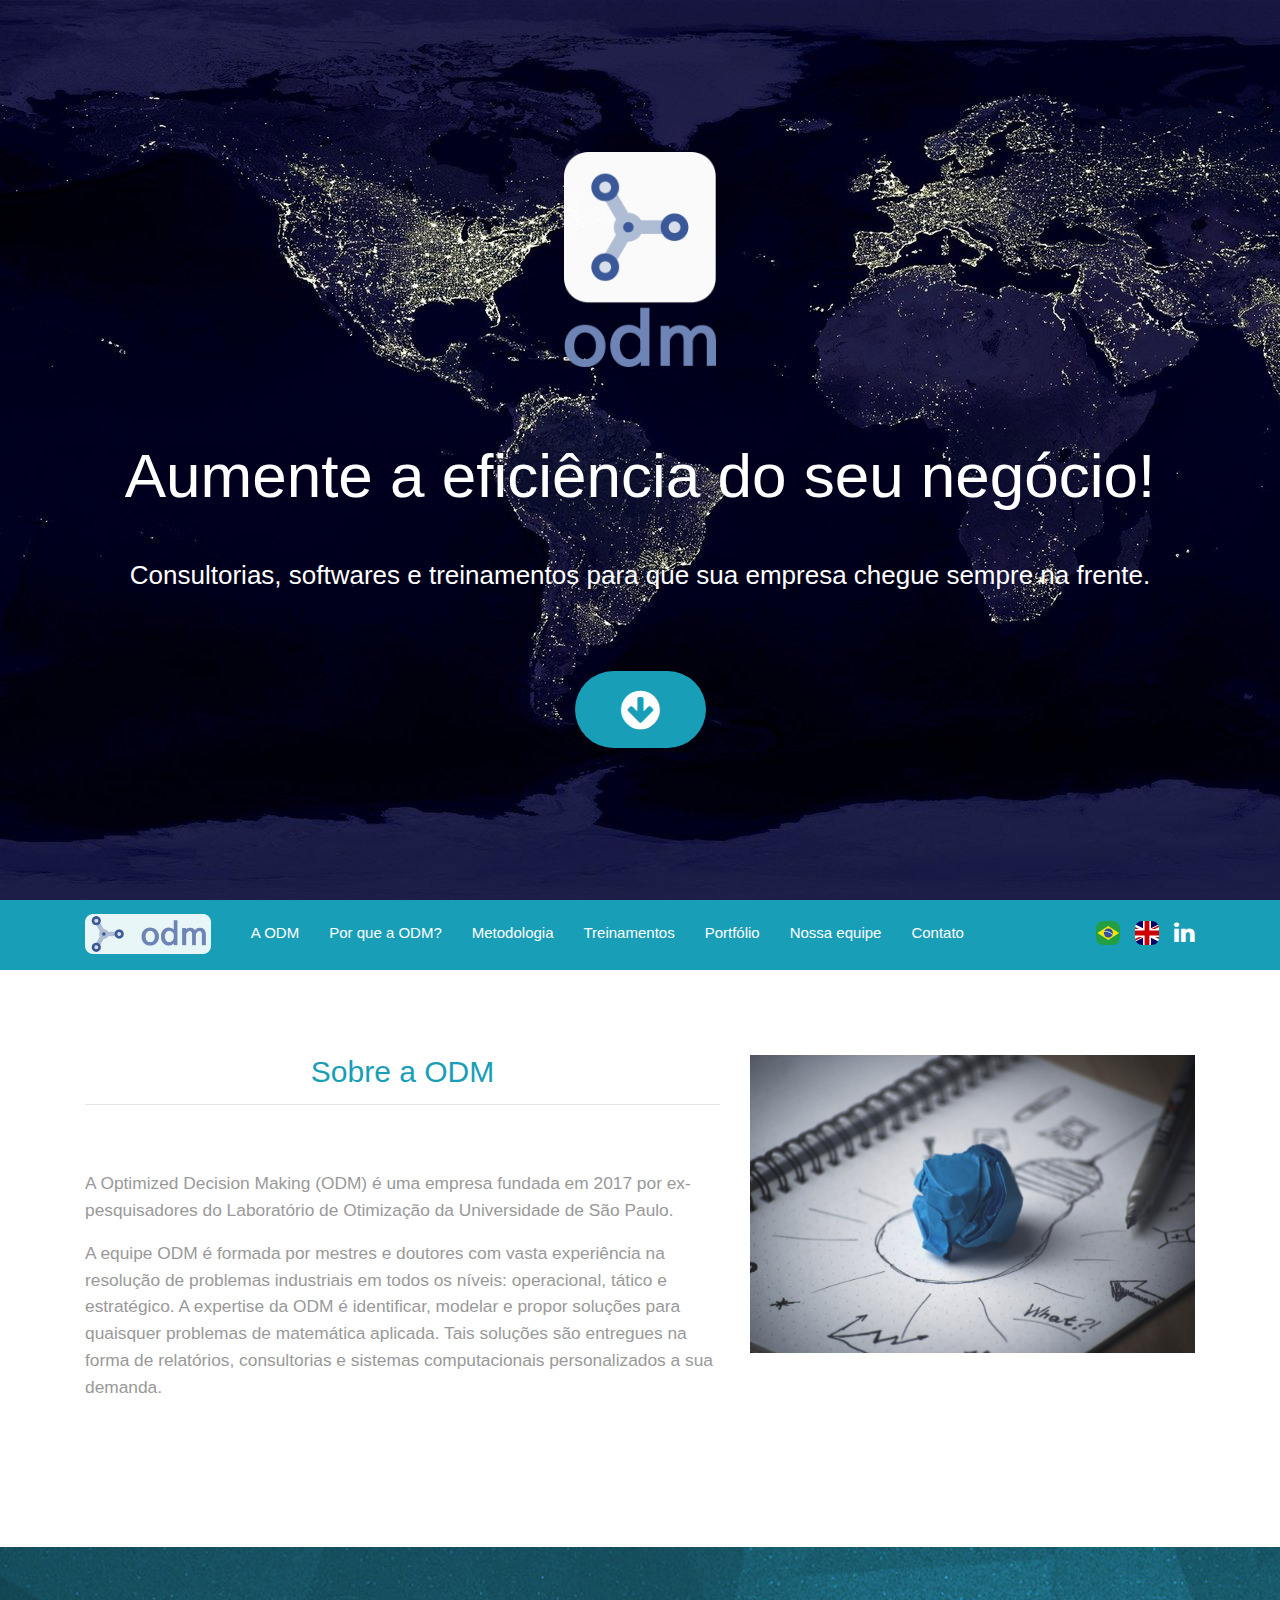
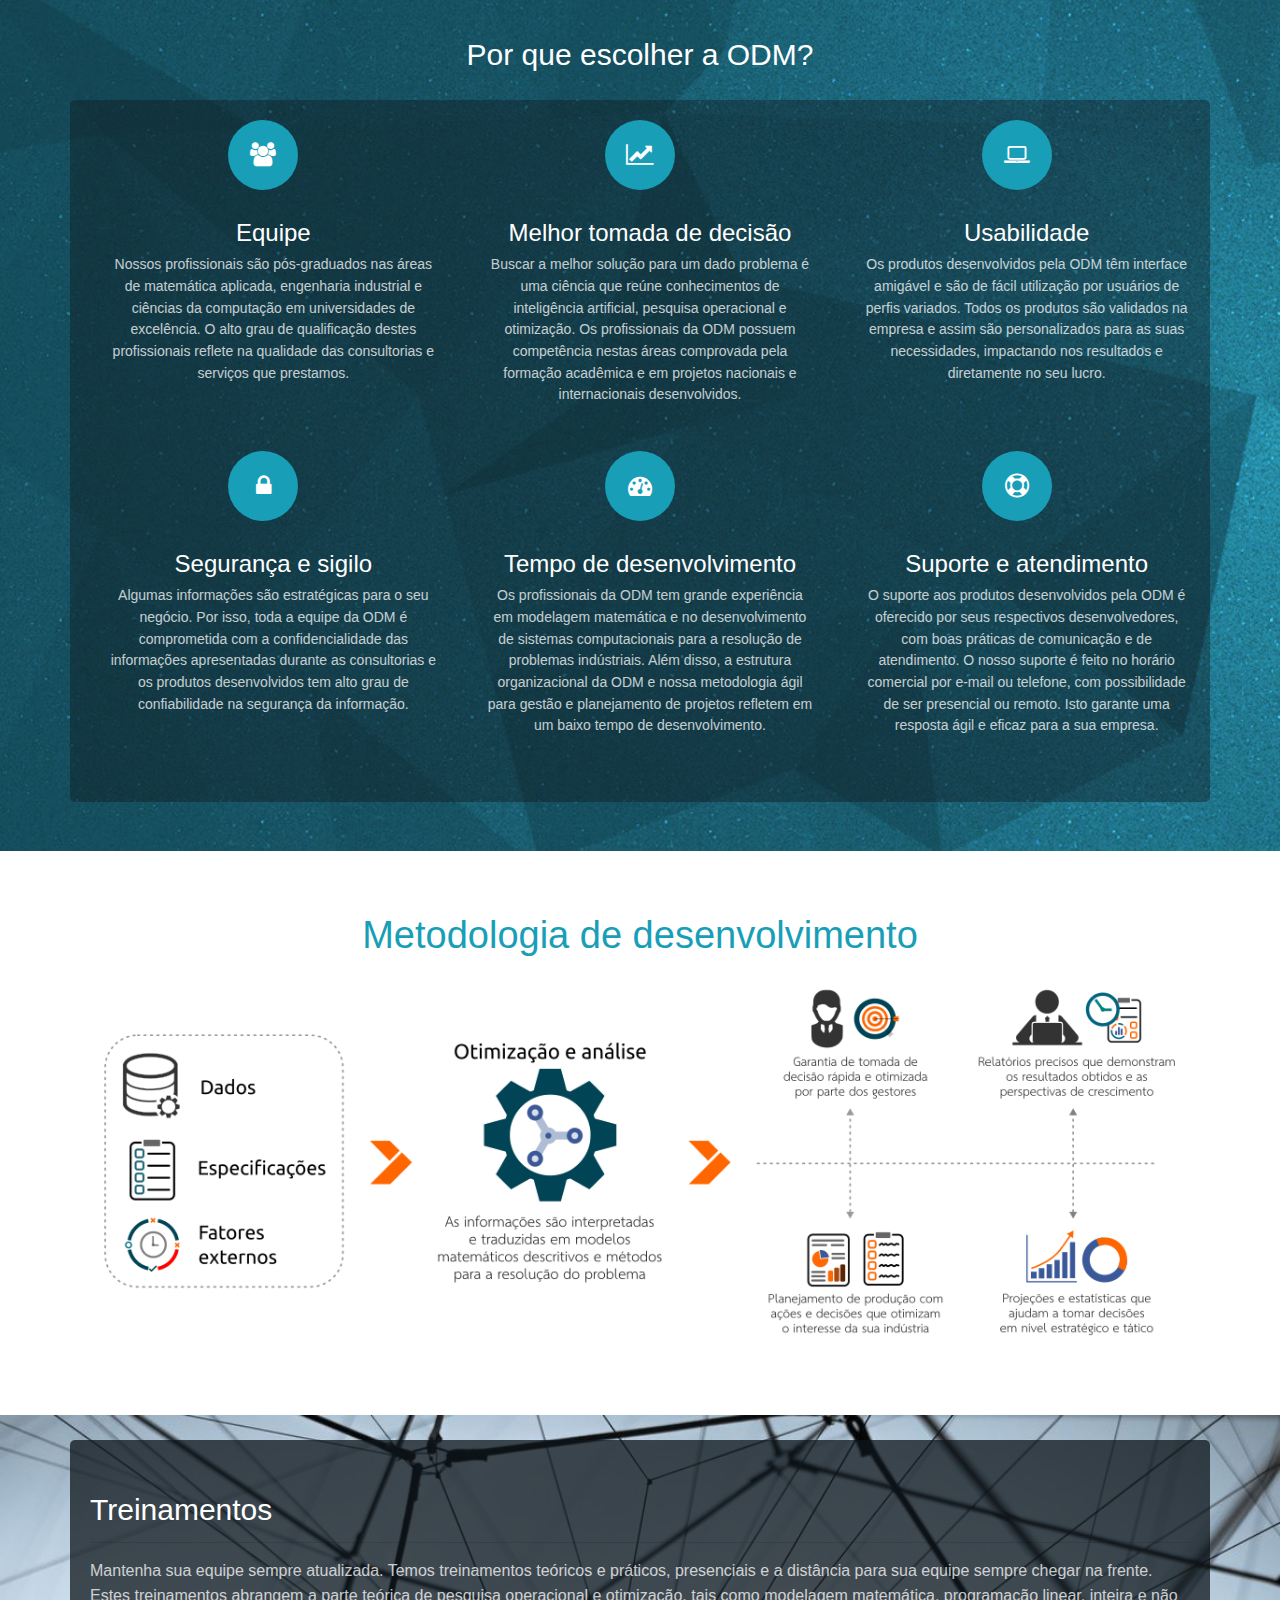
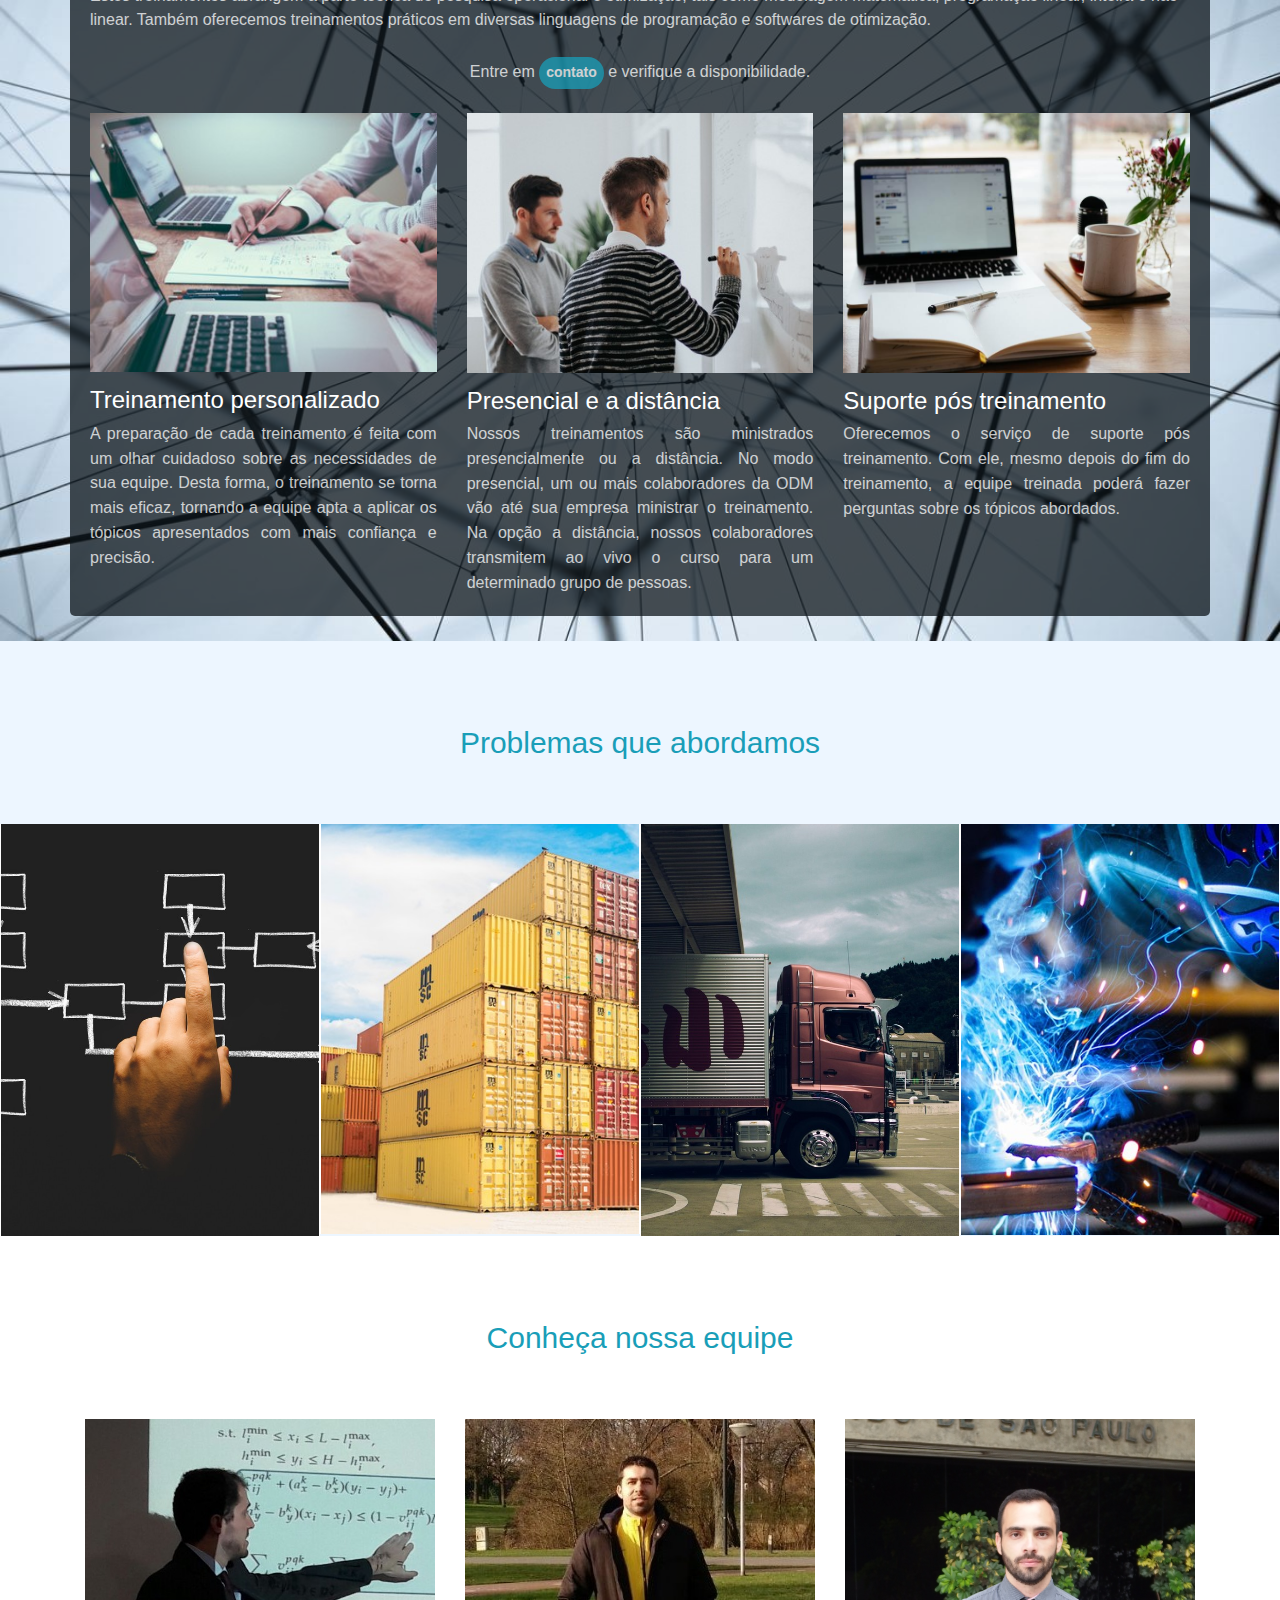
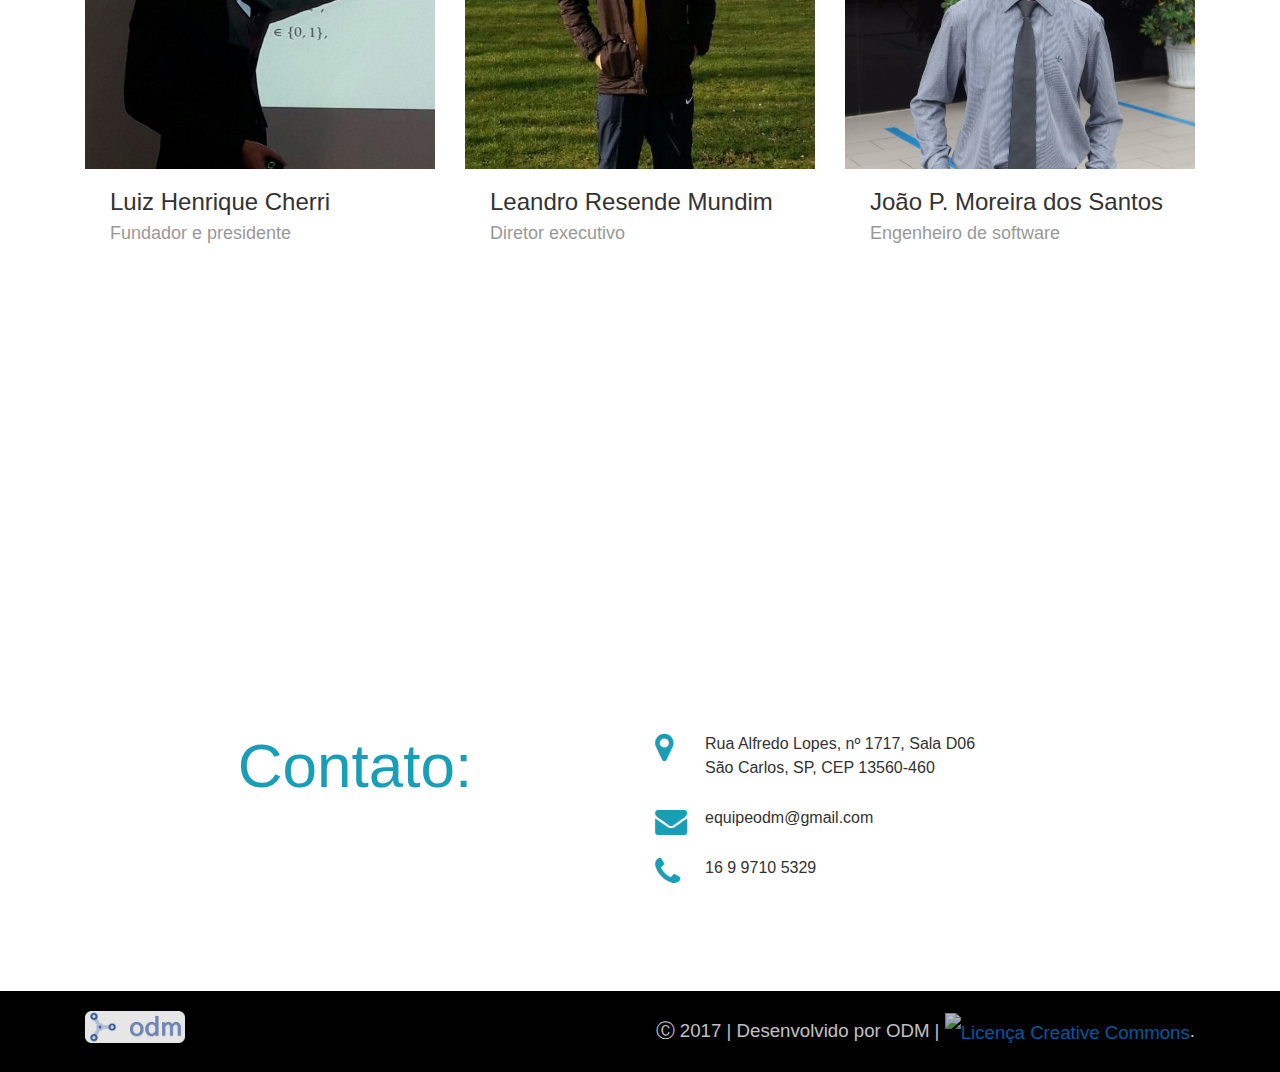
==== commit b8c4b696: "en" ====
--- a/index.html
+++ b/index.html
@@ -69,7 +69,7 @@
       
       <nav class="nav social-nav pull-right hidden-sm-down">
         <a href="index.html"><span class="flag-icon flag-icon-squared flag-icon-br" style="border-radius: 30%"></span></a> 
-        <a href="index_en.html"><span class="flag-icon flag-icon-squared flag-icon-gb" style="border-radius: 30%"></span></a> 
+        <a href="en/index.html"><span class="flag-icon flag-icon-squared flag-icon-gb" style="border-radius: 30%"></span></a> 
         <a href="https://www.linkedin.com/company/11337150/" target="_blank"><i class="fa fa-linkedin"></i></a>
       </nav>
     </div>
